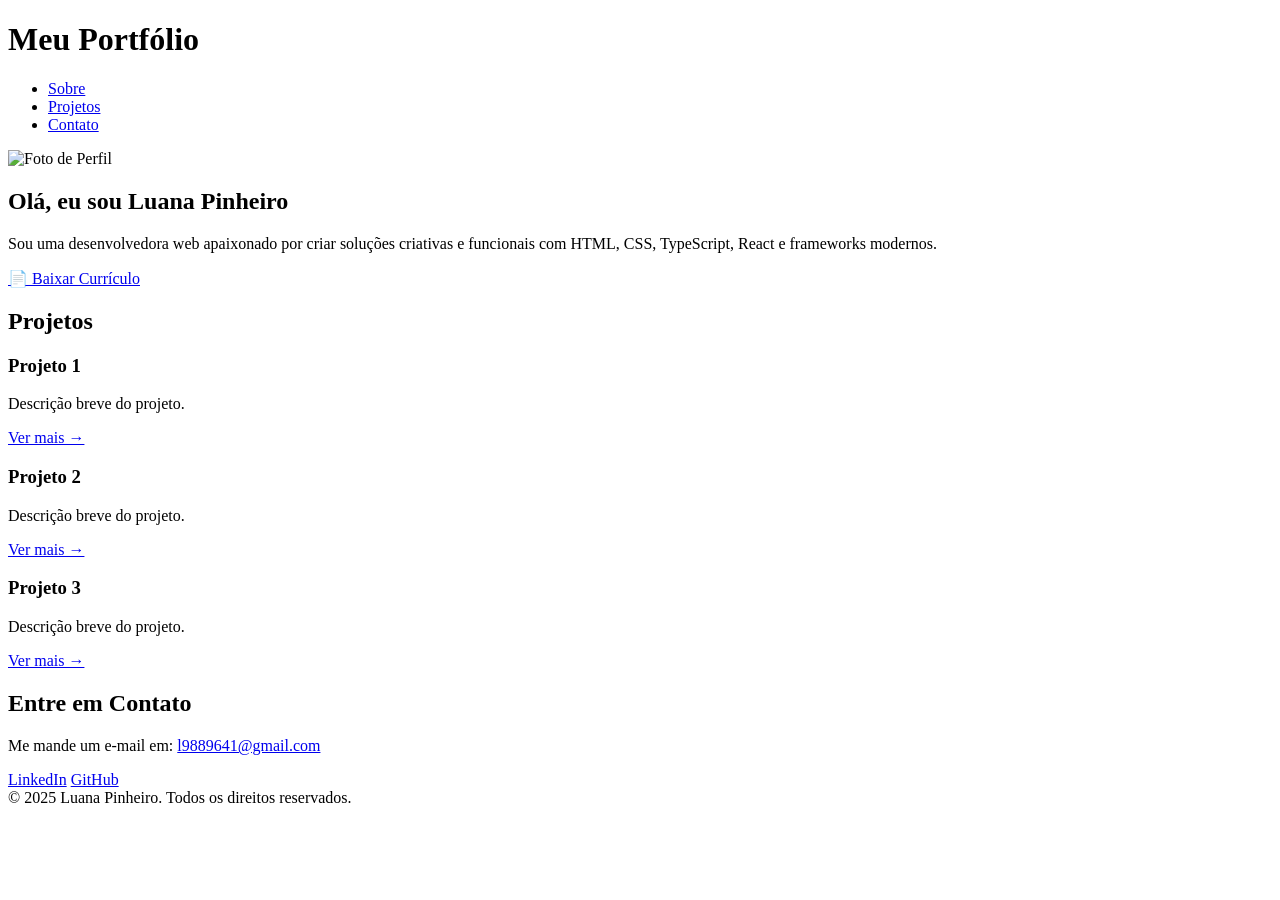
==== docs/index.html @ dcf2058b "Add files via upload" ====
<!DOCTYPE html>
<html lang="pt-br">
  <head>
    <meta charset="UTF-8" />
    <meta name="viewport" content="width=device-width, initial-scale=1.0" />
    <title>Meu Portfólio</title>
    <script src="https://cdn.tailwindcss.com"></script>
  </head>
  <body class="text-white bg-gradient-to-br from-purple-600 to-blue-500 min-h-screen">

    <!-- Cabeçalho -->
    <header class="bg-opacity-20 backdrop-blur-md bg-white py-5 shadow-md">
      <div class="container mx-auto px-4 flex justify-between items-center">
        <h1 class="text-2xl font-bold text-white">Meu Portfólio</h1>
        <nav>
          <ul class="flex gap-6 text-lg">
            <li><a href="#sobre" class="hover:text-yellow-300">Sobre</a></li>
            <li><a href="#projetos" class="hover:text-yellow-300">Projetos</a></li>
            <li><a href="#contato" class="hover:text-yellow-300">Contato</a></li>
          </ul>
        </nav>
      </div>
    </header>

    <!-- Seção Sobre -->
    <section id="sobre" class="py-20">
      <div class="container mx-auto px-4 text-center flex flex-col items-center">
        
        <!-- Foto em Círculo -->
        <img src="https://i.postimg.cc/25c5hv4n/Foto-selecionada-1.jpg" alt="Foto de Perfil" class="w-40 h-40 rounded-full border-4 border-white shadow-lg mb-6">

        <!-- Nome e Descrição -->
        <h2 class="text-4xl font-bold mb-2">Olá, eu sou Luana Pinheiro</h2>
        <p class="text-lg max-w-2xl mx-auto text-white/90 mb-6">
          Sou uma desenvolvedora web apaixonado por criar soluções criativas e funcionais com HTML, CSS, TypeScript, React e frameworks modernos.
        </p>

        <!-- Botão de Currículo -->
        <a href="curriculo.pdf" download
          class="inline-block bg-yellow-300 text-purple-800 font-semibold px-6 py-2 rounded-full hover:bg-yellow-400 transition">
          📄 Baixar Currículo
        </a>

      </div>
    </section>

    <!-- Seção Projetos -->
    <section id="projetos" class="py-20">
      <div class="container mx-auto px-4">
        <h2 class="text-3xl font-bold text-center mb-10">Projetos</h2>
        <div class="grid grid-cols-1 sm:grid-cols-2 lg:grid-cols-3 gap-8">
          <!-- Projeto 1 -->
          <div class="bg-white/20 p-6 rounded-lg shadow hover:shadow-xl transition">
            <h3 class="text-xl font-semibold mb-2">Projeto 1</h3>
            <p class="text-white/90 mb-4">Descrição breve do projeto.</p>
            <a href="#" class="text-yellow-300 hover:underline">Ver mais →</a>
          </div>

          <!-- Projeto 2 -->
          <div class="bg-white/20 p-6 rounded-lg shadow hover:shadow-xl transition">
            <h3 class="text-xl font-semibold mb-2">Projeto 2</h3>
            <p class="text-white/90 mb-4">Descrição breve do projeto.</p>
            <a href="#" class="text-yellow-300 hover:underline">Ver mais →</a>
          </div>

          <!-- Projeto 3 -->
          <div class="bg-white/20 p-6 rounded-lg shadow hover:shadow-xl transition">
            <h3 class="text-xl font-semibold mb-2">Projeto 3</h3>
            <p class="text-white/90 mb-4">Descrição breve do projeto.</p>
            <a href="#" class="text-yellow-300 hover:underline">Ver mais →</a>
          </div>
        </div>
      </div>
    </section>

    <!-- Seção Contato -->
    <section id="contato" class="py-20">
      <div class="container mx-auto px-4 text-center">
        <h2 class="text-3xl font-bold mb-4">Entre em Contato</h2>
        <p class="text-lg text-white/90 mb-6">
          Me mande um e-mail em:
          <a href="mailto:l9889641@gmail.com" class="text-yellow-300 hover:underline">l9889641@gmail.com</a>
        </p>
        <div class="flex justify-center gap-6">
          <a href="#" class="hover:text-yellow-300">LinkedIn</a>
          <a href="https://github.com/Luana873" class="hover:text-yellow-300">GitHub</a>
        </div>
      </div>
    </section>

    <!-- Rodapé -->
    <footer class="py-6 text-center text-white/80">
      &copy; 2025 Luana Pinheiro. Todos os direitos reservados.
    </footer>
    
  </body>
</html>
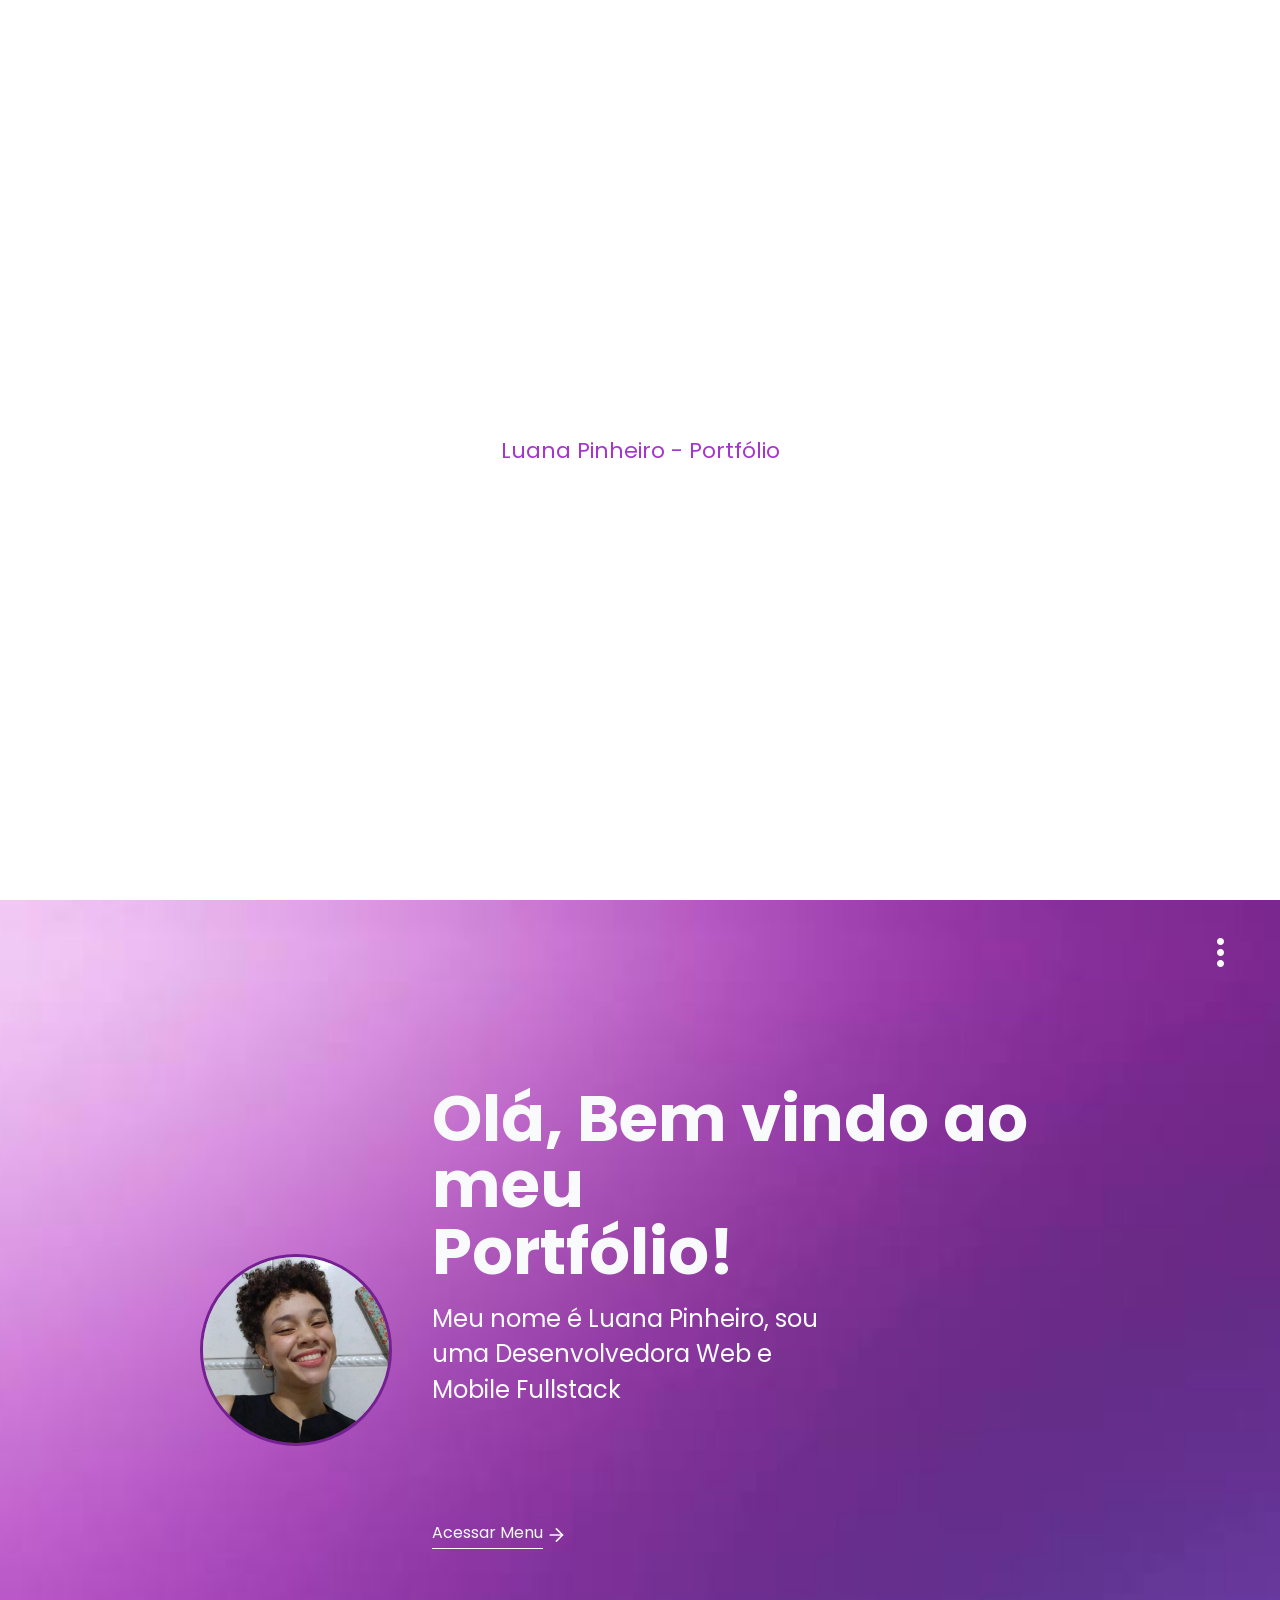
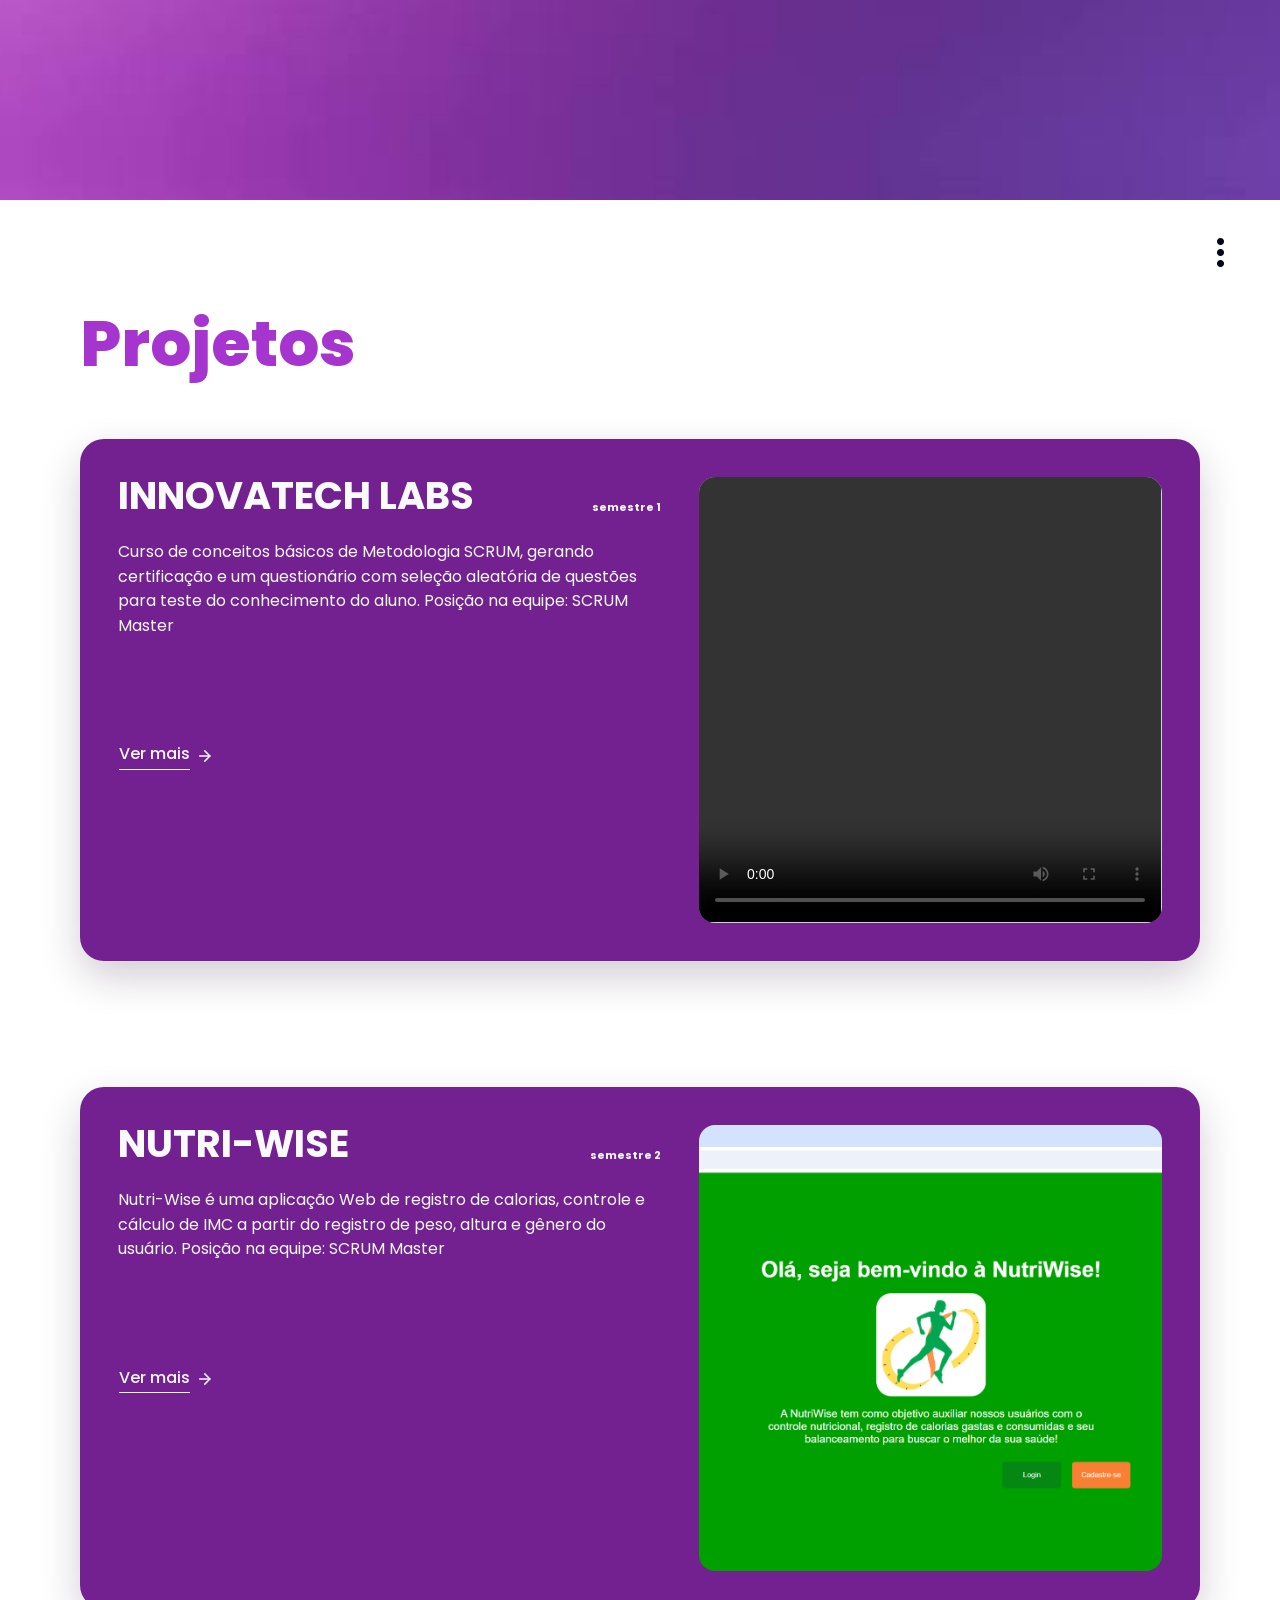
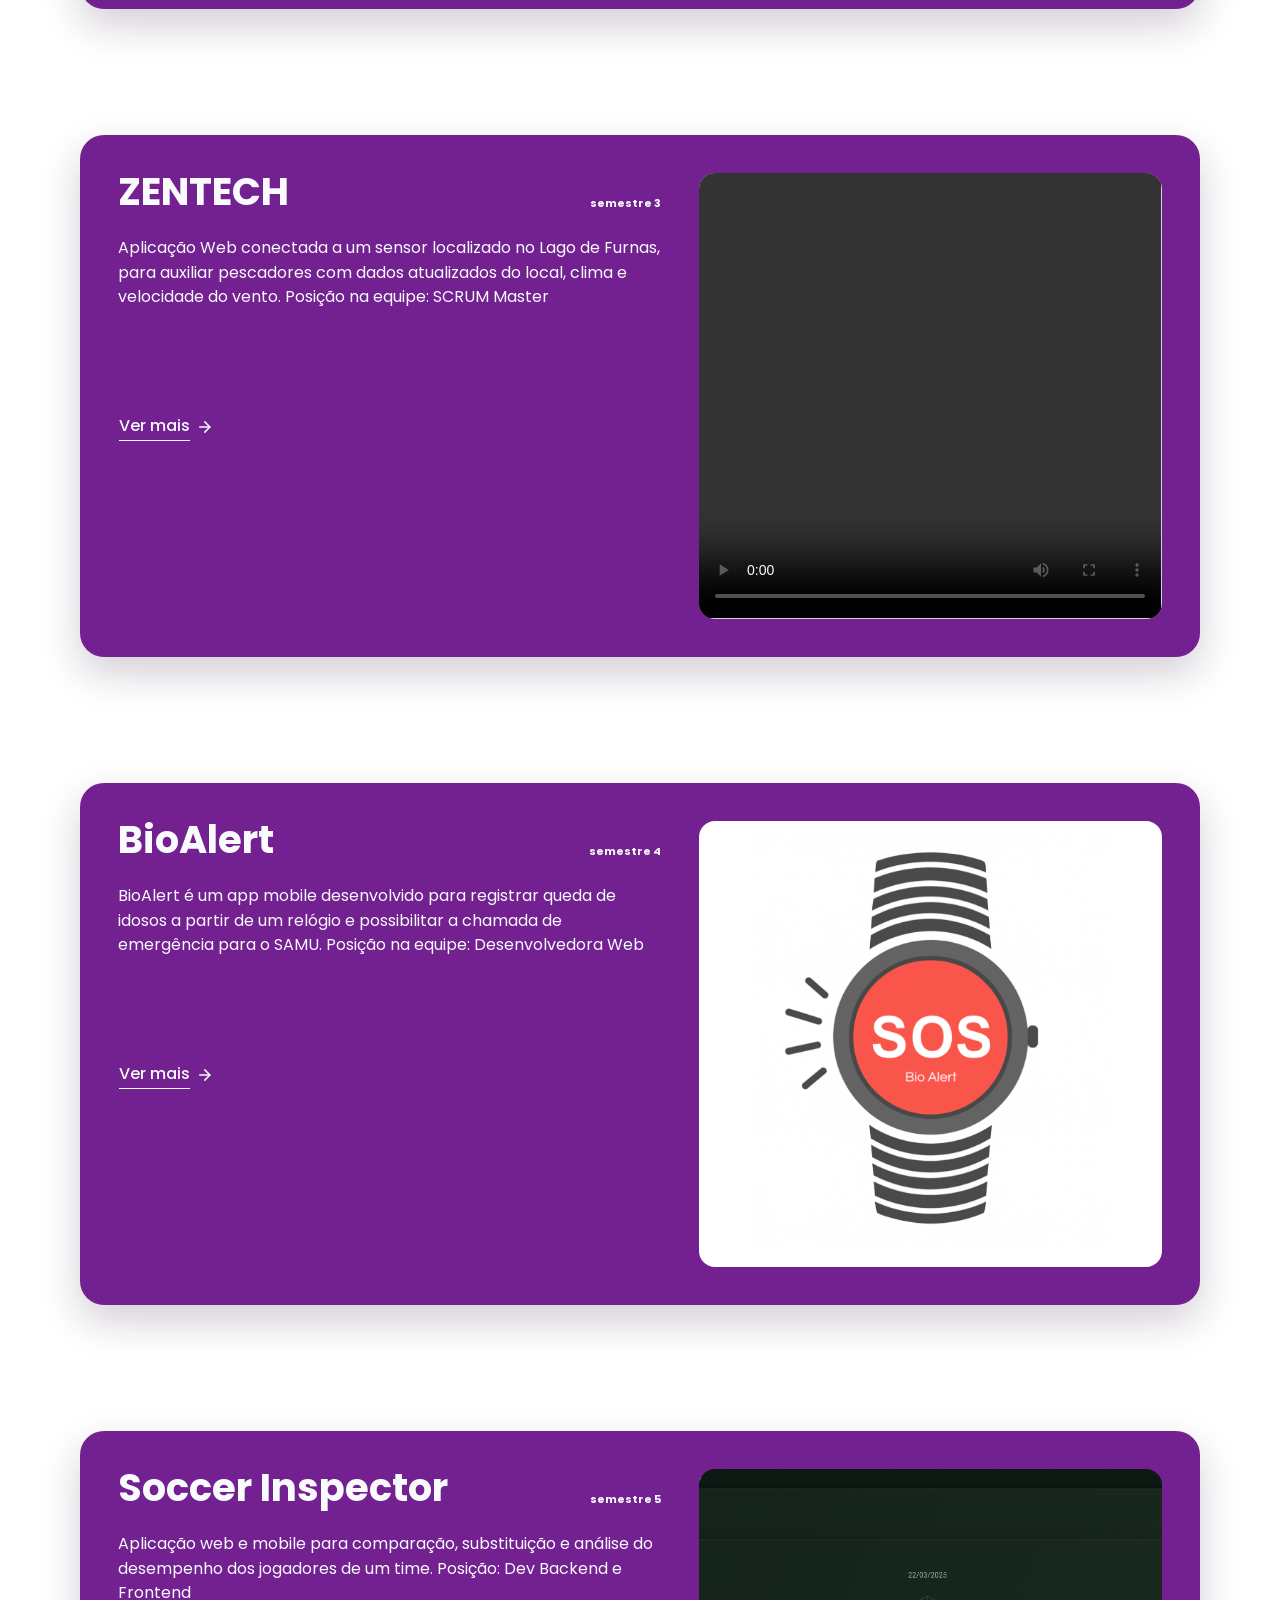
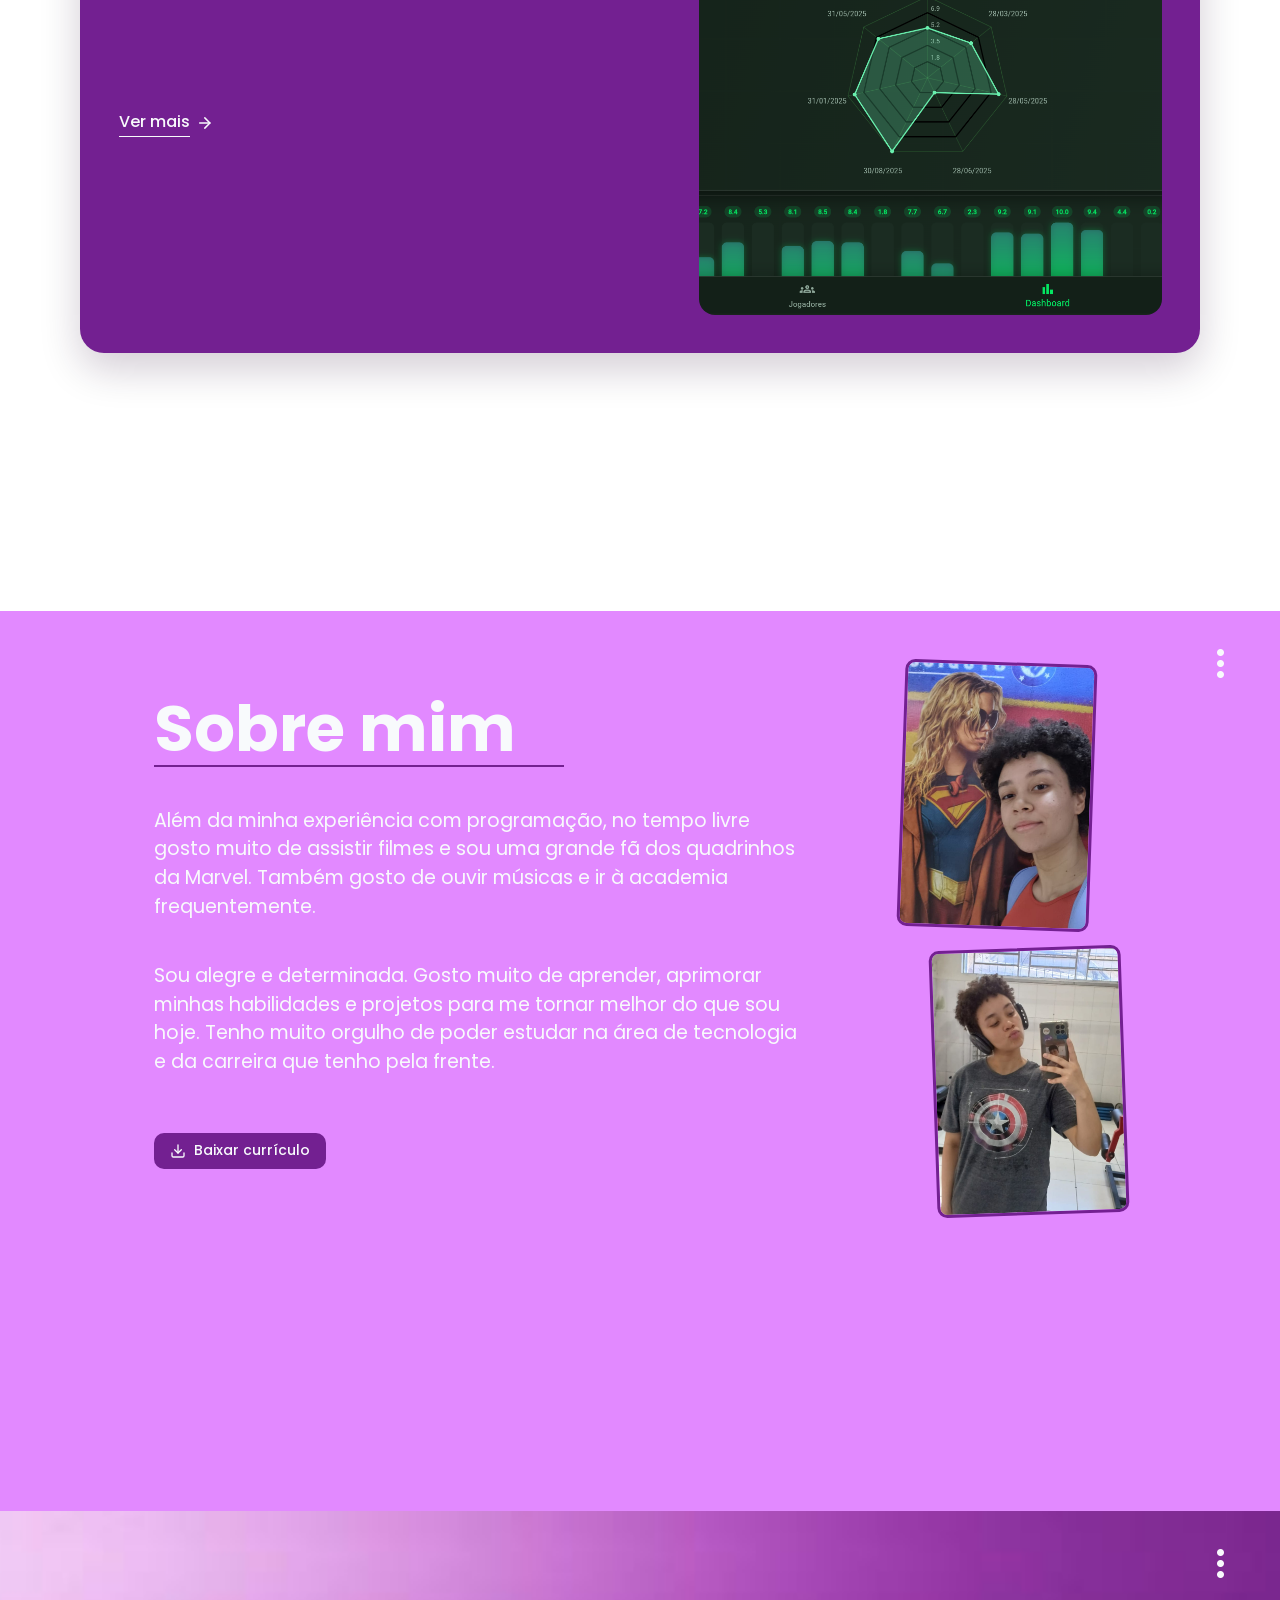
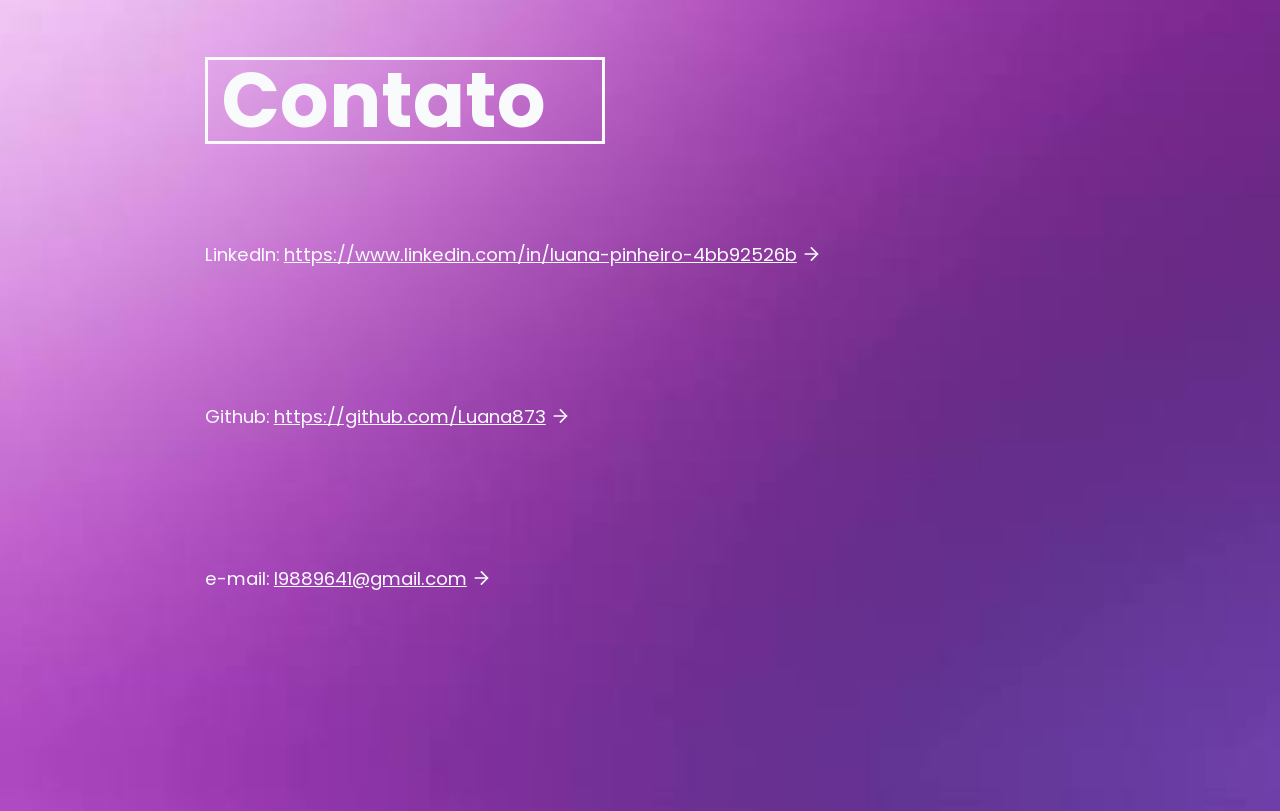
==== commit 4e0c72f6: "atualização index.html" ====
--- a/docs/index.html
+++ b/docs/index.html
@@ -1,97 +1,281 @@
-<!DOCTYPE html>
-<html lang="pt-br">
-  <head>
-    <meta charset="UTF-8" />
-    <meta name="viewport" content="width=device-width, initial-scale=1.0" />
-    <title>Meu Portfólio</title>
-    <script src="https://cdn.tailwindcss.com"></script>
-  </head>
-  <body class="text-white bg-gradient-to-br from-purple-600 to-blue-500 min-h-screen">
-
-    <!-- Cabeçalho -->
-    <header class="bg-opacity-20 backdrop-blur-md bg-white py-5 shadow-md">
-      <div class="container mx-auto px-4 flex justify-between items-center">
-        <h1 class="text-2xl font-bold text-white">Meu Portfólio</h1>
-        <nav>
-          <ul class="flex gap-6 text-lg">
-            <li><a href="#sobre" class="hover:text-yellow-300">Sobre</a></li>
-            <li><a href="#projetos" class="hover:text-yellow-300">Projetos</a></li>
-            <li><a href="#contato" class="hover:text-yellow-300">Contato</a></li>
-          </ul>
-        </nav>
-      </div>
-    </header>
-
-    <!-- Seção Sobre -->
-    <section id="sobre" class="py-20">
-      <div class="container mx-auto px-4 text-center flex flex-col items-center">
-        
-        <!-- Foto em Círculo -->
-        <img src="https://i.postimg.cc/25c5hv4n/Foto-selecionada-1.jpg" alt="Foto de Perfil" class="w-40 h-40 rounded-full border-4 border-white shadow-lg mb-6">
-
-        <!-- Nome e Descrição -->
-        <h2 class="text-4xl font-bold mb-2">Olá, eu sou Luana Pinheiro</h2>
-        <p class="text-lg max-w-2xl mx-auto text-white/90 mb-6">
-          Sou uma desenvolvedora web apaixonado por criar soluções criativas e funcionais com HTML, CSS, TypeScript, React e frameworks modernos.
-        </p>
-
-        <!-- Botão de Currículo -->
-        <a href="curriculo.pdf" download
-          class="inline-block bg-yellow-300 text-purple-800 font-semibold px-6 py-2 rounded-full hover:bg-yellow-400 transition">
-          📄 Baixar Currículo
-        </a>
-
-      </div>
-    </section>
-
-    <!-- Seção Projetos -->
-    <section id="projetos" class="py-20">
-      <div class="container mx-auto px-4">
-        <h2 class="text-3xl font-bold text-center mb-10">Projetos</h2>
-        <div class="grid grid-cols-1 sm:grid-cols-2 lg:grid-cols-3 gap-8">
-          <!-- Projeto 1 -->
-          <div class="bg-white/20 p-6 rounded-lg shadow hover:shadow-xl transition">
-            <h3 class="text-xl font-semibold mb-2">Projeto 1</h3>
-            <p class="text-white/90 mb-4">Descrição breve do projeto.</p>
-            <a href="#" class="text-yellow-300 hover:underline">Ver mais →</a>
-          </div>
-
-          <!-- Projeto 2 -->
-          <div class="bg-white/20 p-6 rounded-lg shadow hover:shadow-xl transition">
-            <h3 class="text-xl font-semibold mb-2">Projeto 2</h3>
-            <p class="text-white/90 mb-4">Descrição breve do projeto.</p>
-            <a href="#" class="text-yellow-300 hover:underline">Ver mais →</a>
-          </div>
-
-          <!-- Projeto 3 -->
-          <div class="bg-white/20 p-6 rounded-lg shadow hover:shadow-xl transition">
-            <h3 class="text-xl font-semibold mb-2">Projeto 3</h3>
-            <p class="text-white/90 mb-4">Descrição breve do projeto.</p>
-            <a href="#" class="text-yellow-300 hover:underline">Ver mais →</a>
-          </div>
-        </div>
-      </div>
-    </section>
-
-    <!-- Seção Contato -->
-    <section id="contato" class="py-20">
-      <div class="container mx-auto px-4 text-center">
-        <h2 class="text-3xl font-bold mb-4">Entre em Contato</h2>
-        <p class="text-lg text-white/90 mb-6">
-          Me mande um e-mail em:
-          <a href="mailto:l9889641@gmail.com" class="text-yellow-300 hover:underline">l9889641@gmail.com</a>
-        </p>
-        <div class="flex justify-center gap-6">
-          <a href="#" class="hover:text-yellow-300">LinkedIn</a>
-          <a href="https://github.com/Luana873" class="hover:text-yellow-300">GitHub</a>
-        </div>
-      </div>
-    </section>
-
-    <!-- Rodapé -->
-    <footer class="py-6 text-center text-white/80">
-      &copy; 2025 Luana Pinheiro. Todos os direitos reservados.
-    </footer>
-    
-  </body>
-</html>
+<!doctype html>
+<html lang="pt-BR">
+<head>
+<meta charset="utf-8" />
+<meta name="viewport" content="width=device-width, initial-scale=1" />
+<title>Luana Pinheiro — Portfólio</title>
+<meta name="description" content="Portfólio de Luana Pinheiro, desenvolvedora web e mobile fullstack." />
+<meta name="author" content="Luana Pinheiro" />
+<meta property="og:title" content="Luana Pinheiro — Portfólio" />
+<meta property="og:description" content="Projetos, trajetória e contato de Luana Pinheiro." />
+<meta property="og:type" content="website" />
+<meta name="twitter:card" content="summary_large_image" />
+<link rel="preconnect" href="https://fonts.googleapis.com" />
+<link rel="preconnect" href="https://fonts.gstatic.com" crossorigin />
+<link rel="stylesheet" href="https://fonts.googleapis.com/css2?family=Poppins:wght@400;500;600;700&display=swap" />
+<style>
+:root {
+  --radius: 0.625rem;
+  --background: oklch(1 0 0);
+  --foreground: oklch(0.129 0.042 264.695);
+  --primary: oklch(0.208 0.042 265.755);
+  --primary-foreground: oklch(0.984 0.003 247.858);
+  --portfolio-purple: oklch(0.43 0.18 315);
+  --portfolio-violet: oklch(0.56 0.23 315);
+  --portfolio-pink: oklch(0.77 0.19 316);
+  --portfolio-placeholder: oklch(0.86 0 0);
+  --font-sans: "Poppins", sans-serif;
+}
+* { box-sizing: border-box; }
+body { background-color: var(--background); color: var(--foreground); margin: 0; font-family: var(--font-sans); }
+html { scroll-behavior: smooth; }
+button, a { font: inherit; }
+.portfolio-shell { overflow-x: hidden; background: var(--background); }
+.panel, .title-screen { position: relative; min-height: 100svh; }
+.title-screen { display: grid; place-items: center; }
+.title-hover { position: relative; isolation: isolate; border: 0; padding: 1rem 2.5rem; color: var(--portfolio-violet); background: transparent; cursor: pointer; font-size: clamp(1rem, 2vw, 1.35rem); }
+.title-hover::before { content: ""; position: absolute; z-index: -1; inset: 0; border-radius: var(--radius); background: linear-gradient(110deg, var(--portfolio-pink), var(--portfolio-purple)); transform: scaleX(0); transform-origin: left; transition: transform .45s cubic-bezier(.22,1,.36,1); }
+.title-hover:hover, .title-hover:focus-visible { color: var(--primary-foreground); }
+.title-hover:hover::before, .title-hover:focus-visible::before { transform: scaleX(1); }
+.home-panel, .contact-panel { color: var(--primary-foreground); background-size: cover; background-position: center; }
+.home-content { min-height: 100svh; display: flex; align-items: center; gap: 2.5rem; width: min(880px, 80vw); margin: auto; }
+.profile-photo { width: 12rem; height: 12rem; flex: none; border: 3px solid var(--portfolio-purple); border-radius: 50%; object-fit: cover; }
+.home-content h1 { margin: 0 0 1rem; font-size: clamp(2.25rem, 5vw, 4.8rem); line-height: 1.04; font-weight: 650; letter-spacing: 0; }
+.home-content p { margin: 0 0 3rem; font-size: clamp(1rem, 1.9vw, 1.55rem); line-height: 1.45; }
+.arrow-link { display: inline-flex; align-items: center; gap: .2rem; padding: .3rem 0; border: 0; background: transparent; color: inherit; cursor: pointer; }
+.arrow-link span, .project-link span { padding-bottom: .15rem; border-bottom: 1px solid currentColor; }
+.arrow-link svg, .contact-line svg { width: 1.3rem; transition: transform .25s ease; }
+.arrow-link:hover svg, .arrow-link:focus-visible svg, .contact-line:hover svg { transform: translateX(.65rem); }
+.icon-button { display: inline-flex; align-items: center; justify-content: center; border: 0; background: transparent; color: inherit; cursor: pointer; border-radius: var(--radius); }
+.icon-button:hover { background: oklch(1 0 0 / 12%); }
+.menu-dots { position: absolute; z-index: 20; top: 1.75rem; right: 2.2rem; color: currentColor; width: 3rem; height: 3rem; }
+.menu-dots span { display: block; writing-mode: vertical-rl; font-size: 1.7rem; line-height: .45; transform: rotate(180deg); }
+.projects-panel { padding: 6rem 0; }
+.section-inner { width: min(1120px, 88vw); margin: auto; }
+.section-title { color: var(--portfolio-violet); font-size: clamp(2.1rem, 5vw, 4rem); margin: 0 0 2rem; }
+.projects-panel .section-title { font-weight: 750; }
+.project-grid { display: grid; grid-template-columns: minmax(0, 1fr); gap: clamp(7rem, 14vh, 10rem); padding: 1rem 0 18vh; }
+.project-card { position: sticky; top: 7vh; min-height: clamp(27rem, 58vh, 34rem); display: grid; grid-template-columns: minmax(0,1.08fr) minmax(19rem,.92fr); gap: clamp(1.5rem, 3vw, 2.75rem); padding: clamp(1.75rem, 3vw, 2.8rem); border-radius: 1.5rem; color: var(--primary-foreground); background: var(--portfolio-purple); box-shadow: 0 1rem 2.5rem oklch(0.2 0.08 315 / 20%); overflow: hidden; transform-origin: center center; will-change: transform, opacity; animation: project-scroll-left linear both; animation-timeline: view(block); animation-range: entry 5% exit 88%; }
+.project-card:nth-child(even) { animation-name: project-scroll-right; }
+.project-card:nth-child(2) { top: 8.5vh; }
+.project-card:nth-child(3) { top: 10vh; }
+.project-card:nth-child(4) { top: 11.5vh; }
+.project-card:nth-child(5) { top: 13vh; }
+.project-heading { display: flex; align-items: end; justify-content: space-between; gap: .75rem; }
+.project-heading h3 { margin: 0; font-size: clamp(1.8rem, 3vw, 2.75rem); line-height: 1; letter-spacing: 0; }
+.project-heading span { flex: none; font-size: .68rem; font-weight: 700; }
+.project-copy p { max-width: 38rem; margin-top: 1.5rem; font-size: 1rem; line-height: 1.55; }
+.project-link { display: inline-flex; align-items: center; gap: .35rem; margin-top: 1.25rem; padding: .35rem .05rem; color: inherit; text-decoration: none; font-weight: 500; }
+.project-link svg { width: 1.1rem; transition: transform .25s ease; }
+.project-link:hover svg, .project-link:focus-visible svg { transform: translateX(.55rem); }
+.project-image { width: 100%; height: 100%; min-height: 20rem; border: 0; border-radius: 1rem; background: var(--portfolio-placeholder); object-fit: cover; }
+@keyframes project-scroll-left {
+  0% { transform: translateX(-20vw) scale(.9); opacity: .28; }
+  38%, 72% { transform: translateX(0) scale(1); opacity: 1; }
+  100% { transform: translateX(0) scale(.94); opacity: .72; }
+}
+@keyframes project-scroll-right {
+  0% { transform: translateX(20vw) scale(.9); opacity: .28; }
+  38%, 72% { transform: translateX(0) scale(1); opacity: 1; }
+  100% { transform: translateX(0) scale(.94); opacity: .72; }
+}
+.about-panel { min-height: 100svh; display: grid; grid-template-columns: minmax(0,1fr) minmax(15rem,.4fr); gap: 4rem; align-items: start; padding: 4vw 12vw 8vw; color: var(--primary-foreground); background: var(--portfolio-pink); }
+.about-copy { max-width: 720px; padding-top: 2rem; }
+.underlined-title { display: inline-block; margin: 0 0 2.5rem; padding-right: 3rem; border-bottom: 2px solid var(--portfolio-purple); font-size: clamp(2.4rem, 5vw, 4.8rem); line-height: 1.1; }
+.about-copy p { font-size: clamp(.95rem, 1.5vw, 1.2rem); line-height: 1.5; margin: 0 0 2.5rem; }
+.about-copy p:last-child { margin-bottom: 0; }
+.resume-button { display: inline-flex; align-items: center; justify-content: center; gap: .5rem; height: 2.25rem; margin-top: 1rem; padding: 0 1rem; white-space: nowrap; border-radius: var(--radius); background: var(--portfolio-purple); color: var(--primary-foreground); text-decoration: none; font-size: .875rem; font-weight: 500; transition: opacity .2s ease; }
+.resume-button:hover { opacity: .9; }
+.resume-button svg { width: 1rem; }
+.photo-stack { display: grid; gap: 1.2rem; justify-items: center; }
+.photo-stack img { width: min(12rem, 100%); aspect-ratio: .72; border: 3px solid var(--portfolio-purple); border-radius: var(--radius); object-fit: cover; transition: transform .3s ease; }
+.photo-stack img:first-child { transform: rotate(2deg); }
+.photo-stack img:last-child { transform: translateX(2rem) rotate(-2deg); }
+.photo-stack img:hover { transform: scale(1.06) rotate(0); }
+.contact-panel { display: grid; align-items: center; padding: 10vw 16vw; }
+.contact-content { max-width: 760px; }
+.contact-content h2 { width: fit-content; min-width: min(100%, 25rem); margin: 0 0 2.2rem; border: 3px solid currentColor; padding: .15rem .8rem; font-size: clamp(2.5rem, 6vw, 5rem); line-height: 1; }
+.contact-line { display: flex; align-items: center; gap: .25rem; margin: .75rem 0; font-size: clamp(.9rem, 1.6vw, 1.15rem); }
+.contact-line a { color: inherit; overflow-wrap: anywhere; }
+.menu-overlay { position: fixed; z-index: 50; inset: 0; display: grid; place-items: center; color: var(--primary-foreground); background: var(--portfolio-purple); transform: translateY(-105%); transition: transform .5s cubic-bezier(.22,1,.36,1); }
+.menu-overlay.is-open { transform: translateY(0); }
+.menu-close { position: absolute; top: 2rem; right: 2rem; color: inherit; font-size: 2.7rem; width: 3rem; height: 3rem; }
+.menu-overlay nav { width: min(680px, 80vw); }
+.menu-overlay nav > p { font-size: 1.4rem; font-weight: 700; margin: 0 0 1rem; }
+.menu-overlay ol { margin: 0; padding-left: 2.2rem; }
+.menu-overlay li { padding-left: .4rem; font-size: clamp(1rem, 2vw, 1.4rem); }
+.menu-overlay li::marker { font-weight: 600; }
+.menu-overlay li button { border: 0; padding: .05em 0; color: transparent; background: transparent; cursor: pointer; font-size: clamp(2.8rem, 7vw, 6.5rem); font-weight: 650; line-height: 1.07; letter-spacing: 0; -webkit-text-stroke: 1.5px var(--primary-foreground); transition: color .2s ease, transform .25s ease; }
+.menu-overlay li button:hover, .menu-overlay li button:focus-visible { color: var(--primary-foreground); transform: translateX(1rem); }
+
+@media (max-width: 760px) {
+  .home-content { width: 84vw; flex-direction: column; align-items: flex-start; justify-content: center; gap: 1.6rem; }
+  .profile-photo { width: 7.5rem; height: 7.5rem; }
+  .home-content p { margin-bottom: 2rem; }
+  .project-grid { gap: 6rem; padding: .5rem 0 12vh; }
+  .project-card, .project-card:nth-child(n) { top: 4.5rem; grid-template-columns: 1fr; gap: 1.25rem; min-height: min(72svh, 38rem); padding: 1.4rem; border-radius: 1.25rem; }
+  .project-copy p { margin-top: 1rem; font-size: .9rem; }
+  .project-image { min-height: 13rem; border-radius: .8rem; }
+  .about-panel { grid-template-columns: 1fr; gap: 2rem; padding: 6rem 8vw; }
+  .photo-stack { grid-template-columns: 1fr 1fr; }
+  .photo-stack img:last-child { transform: translateX(0) rotate(-2deg); }
+  .contact-panel { padding: 6rem 8vw; }
+  .contact-line { align-items: flex-start; flex-wrap: wrap; }
+  .menu-dots { top: 1rem; right: 1rem; }
+  .menu-overlay li button { font-size: clamp(2.2rem, 12vw, 4.5rem); }
+}
+
+@media (prefers-reduced-motion: reduce) {
+  *, *::before, *::after { scroll-behavior: auto !important; transition-duration: .01ms !important; }
+  .project-card { animation: none; }
+}
+</style>
+</head>
+<body>
+<svg style="display:none" xmlns="http://www.w3.org/2000/svg">
+  <symbol id="i-arrow" viewBox="0 0 24 24" fill="none" stroke="currentColor" stroke-width="2" stroke-linecap="round" stroke-linejoin="round"><path d="M5 12h14"/><path d="m12 5 7 7-7 7"/></symbol>
+  <symbol id="i-download" viewBox="0 0 24 24" fill="none" stroke="currentColor" stroke-width="2" stroke-linecap="round" stroke-linejoin="round"><path d="M21 15v4a2 2 0 0 1-2 2H5a2 2 0 0 1-2-2v-4"/><polyline points="7 10 12 15 17 10"/><line x1="12" x2="12" y1="15" y2="3"/></symbol>
+</svg>
+
+<main class="portfolio-shell">
+  <section class="title-screen" aria-label="Apresentação">
+    <button class="title-hover" data-goto="home"><span>Luana Pinheiro - Portfólio</span></button>
+  </section>
+
+  <section id="home" class="panel home-panel" style="background-image: url('[data-uri]')">
+    <button class="icon-button menu-dots" data-menu-open aria-label="Abrir menu"><span aria-hidden="true">•••</span></button>
+    <div class="home-content">
+      <img class="profile-photo" src="[data-uri]" alt="Luana Pinheiro" />
+      <div>
+        <h1>Olá, Bem vindo ao meu<br />Portfólio!</h1>
+        <p>Meu nome é Luana Pinheiro, sou<br />uma Desenvolvedora Web e<br />Mobile Fullstack</p>
+        <button class="arrow-link" data-menu-open><span>Acessar Menu</span><svg aria-hidden="true"><use href="#i-arrow"/></svg></button>
+      </div>
+    </div>
+  </section>
+
+  <section id="projects" class="panel projects-panel">
+    <button class="icon-button menu-dots" data-menu-open aria-label="Abrir menu"><span aria-hidden="true">•••</span></button>
+    <div class="section-inner">
+      <h2 class="section-title">Projetos</h2>
+      <div class="project-grid">
+        <article class="project-card">
+          <div class="project-copy">
+            <div class="project-heading"><h3>INNOVATECH LABS</h3><span>semestre 1</span></div>
+            <p>Curso de conceitos básicos de Metodologia SCRUM, gerando certificação e um questionário com seleção aleatória de questões para teste do conhecimento do aluno. Posição na equipe: SCRUM Master</p>
+            <a class="project-link" href="https://github.com/gjulianni/Innovatech" target="_blank" rel="noreferrer"><span>Ver mais</span><svg aria-hidden="true"><use href="#i-arrow"/></svg></a>
+          </div>
+          <video class="project-image" data-vid="v1" controls playsinline>Seu navegador não consegue reproduzir este vídeo.</video>
+        </article>
+
+        <article class="project-card">
+          <div class="project-copy">
+            <div class="project-heading"><h3>NUTRI-WISE</h3><span>semestre 2</span></div>
+            <p>Nutri-Wise é uma aplicação Web de registro de calorias, controle e cálculo de IMC a partir do registro de peso, altura e gênero do usuário. Posição na equipe: SCRUM Master</p>
+            <a class="project-link" href="https://github.com/WiseBuilders/Nutri-Wise" target="_blank" rel="noreferrer"><span>Ver mais</span><svg aria-hidden="true"><use href="#i-arrow"/></svg></a>
+          </div>
+          <img class="project-image" src="[data-uri]" alt="Tela inicial do projeto Nutri-Wise" />
+        </article>
+
+        <article class="project-card">
+          <div class="project-copy">
+            <div class="project-heading"><h3>ZENTECH</h3><span>semestre 3</span></div>
+            <p>Aplicação Web conectada a um sensor localizado no Lago de Furnas, para auxiliar pescadores com dados atualizados do local, clima e velocidade do vento. Posição na equipe: SCRUM Master</p>
+            <a class="project-link" href="https://github.com/Viniciusfernandes2/Zen-Tech-ABP3" target="_blank" rel="noreferrer"><span>Ver mais</span><svg aria-hidden="true"><use href="#i-arrow"/></svg></a>
+          </div>
+          <video class="project-image" data-vid="v3" controls playsinline>Seu navegador não consegue reproduzir este vídeo.</video>
+        </article>
+
+        <article class="project-card">
+          <div class="project-copy">
+            <div class="project-heading"><h3>BioAlert</h3><span>semestre 4</span></div>
+            <p>BioAlert é um app mobile desenvolvido para registrar queda de idosos a partir de um relógio e possibilitar a chamada de emergência para o SAMU. Posição na equipe: Desenvolvedora Web</p>
+            <a class="project-link" href="https://github.com/Viniciusfernandes2/Zen-Tech-ABP4" target="_blank" rel="noreferrer"><span>Ver mais</span><svg aria-hidden="true"><use href="#i-arrow"/></svg></a>
+          </div>
+          <img class="project-image" src="[data-uri]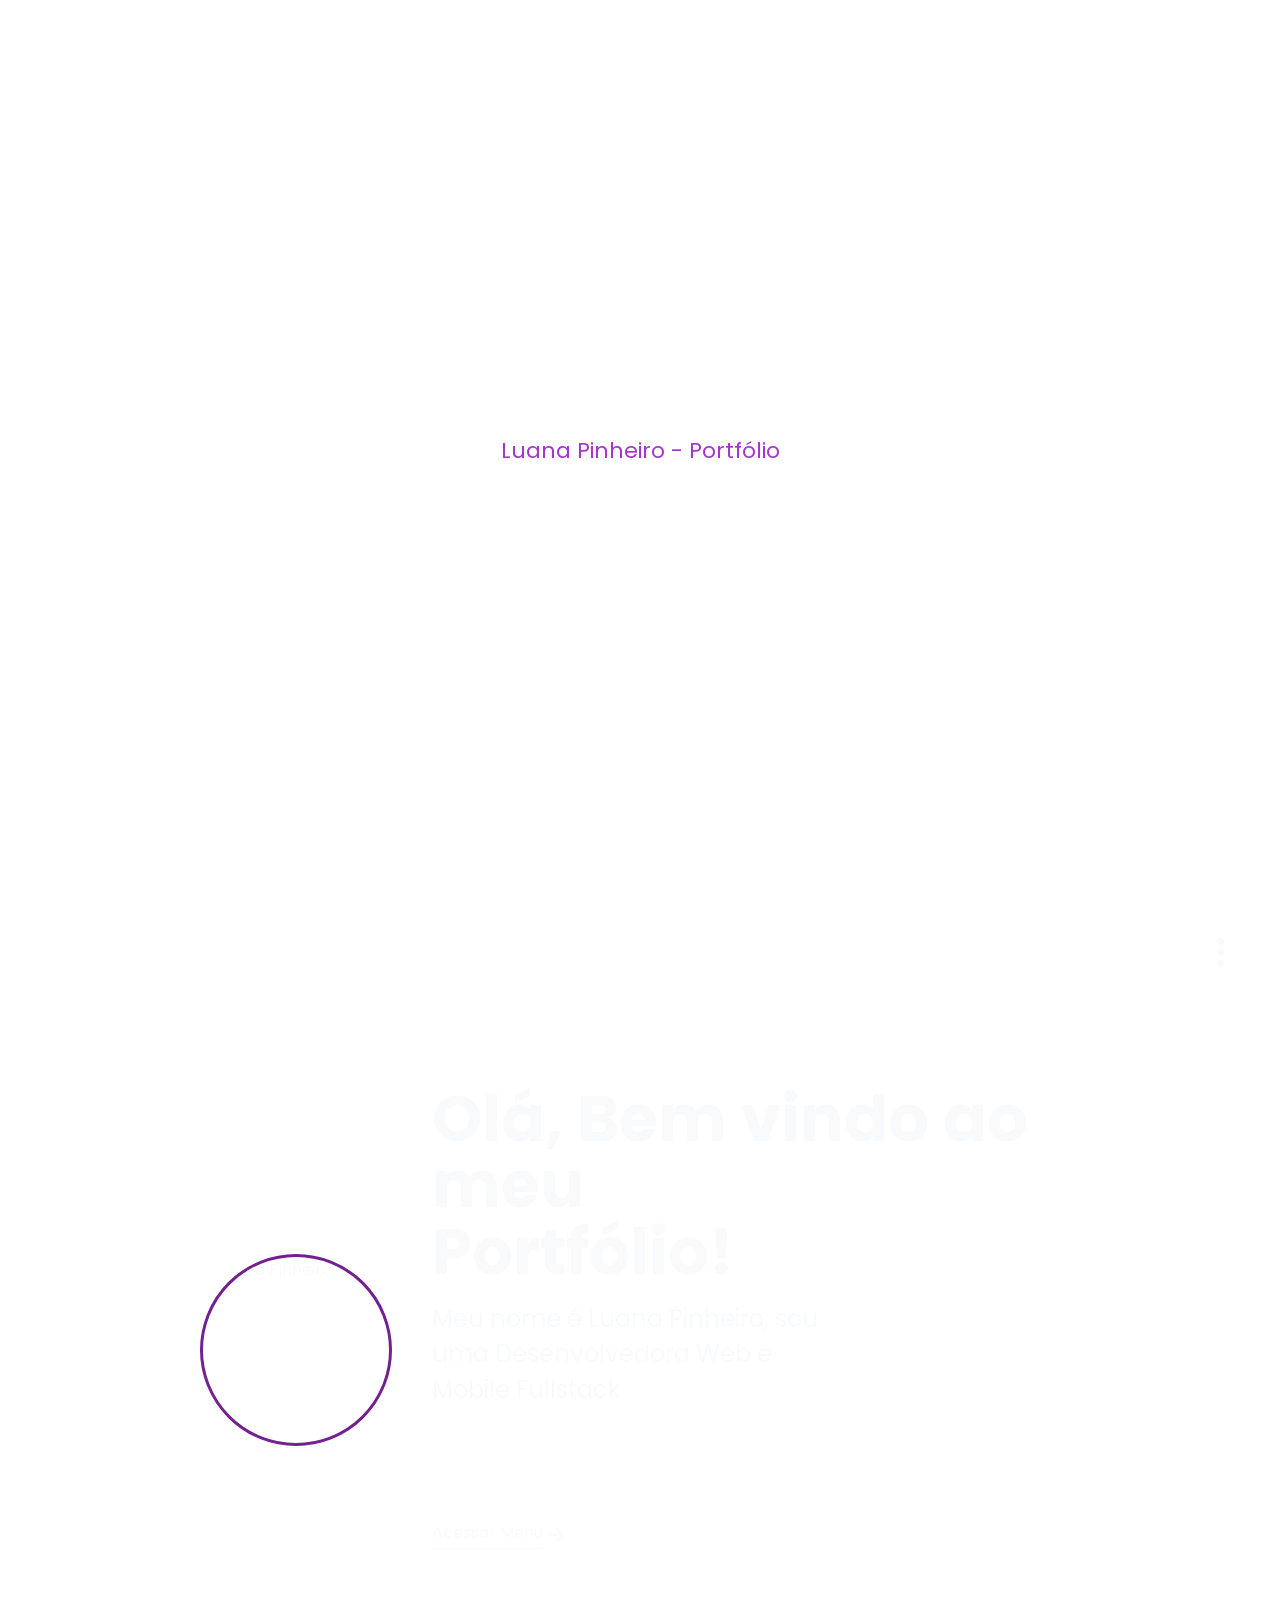
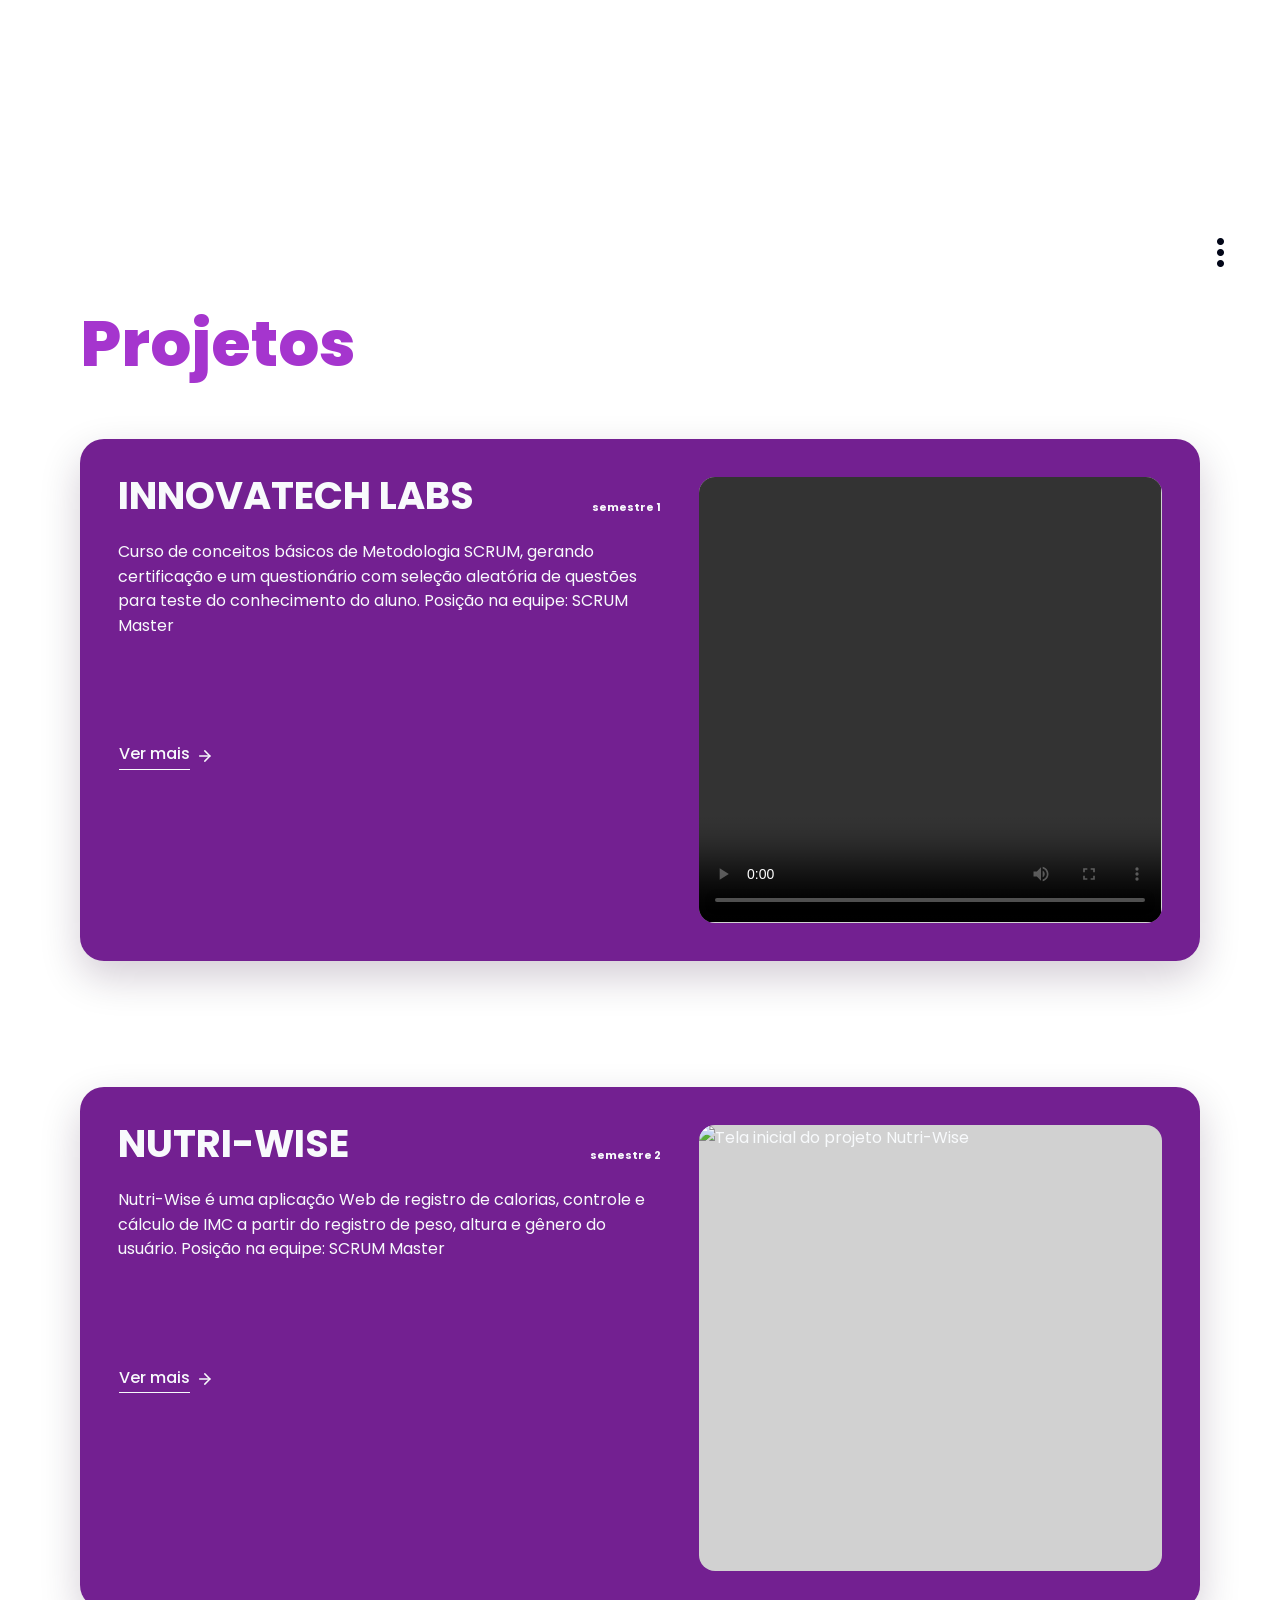
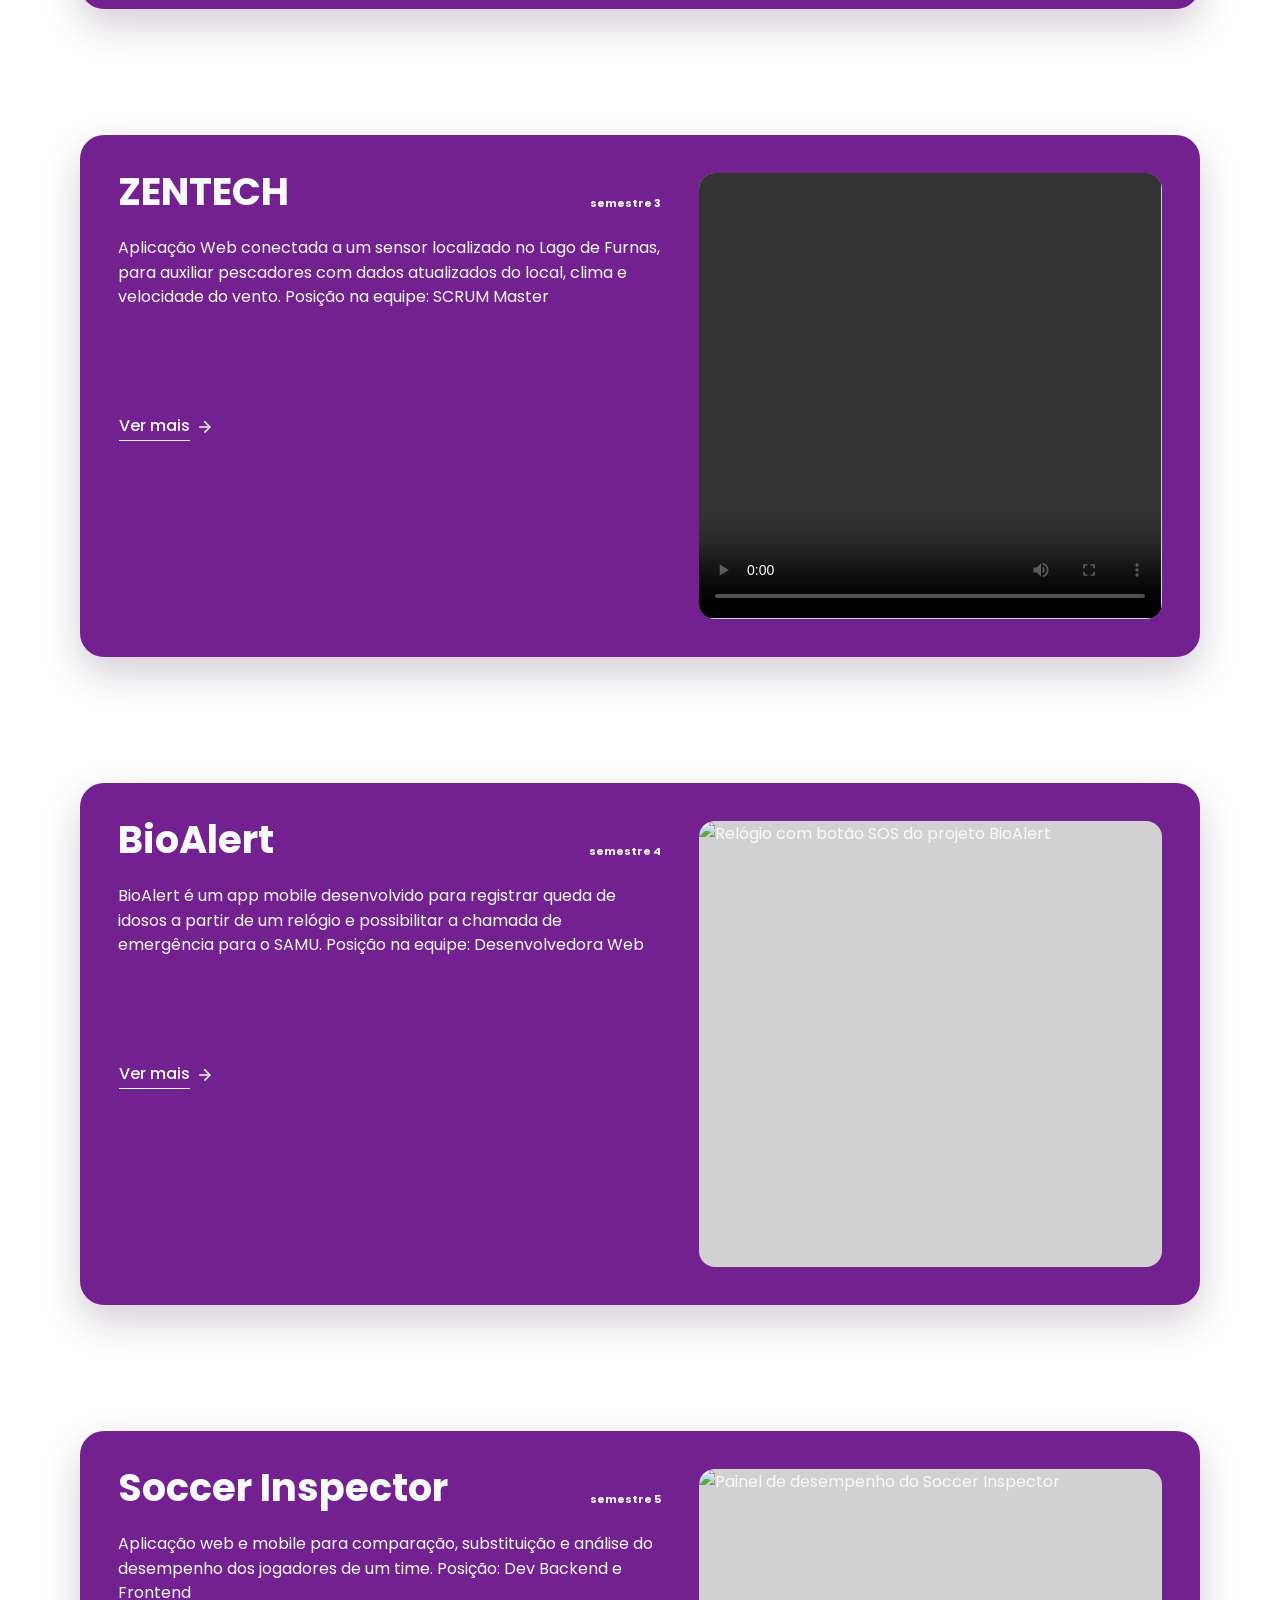
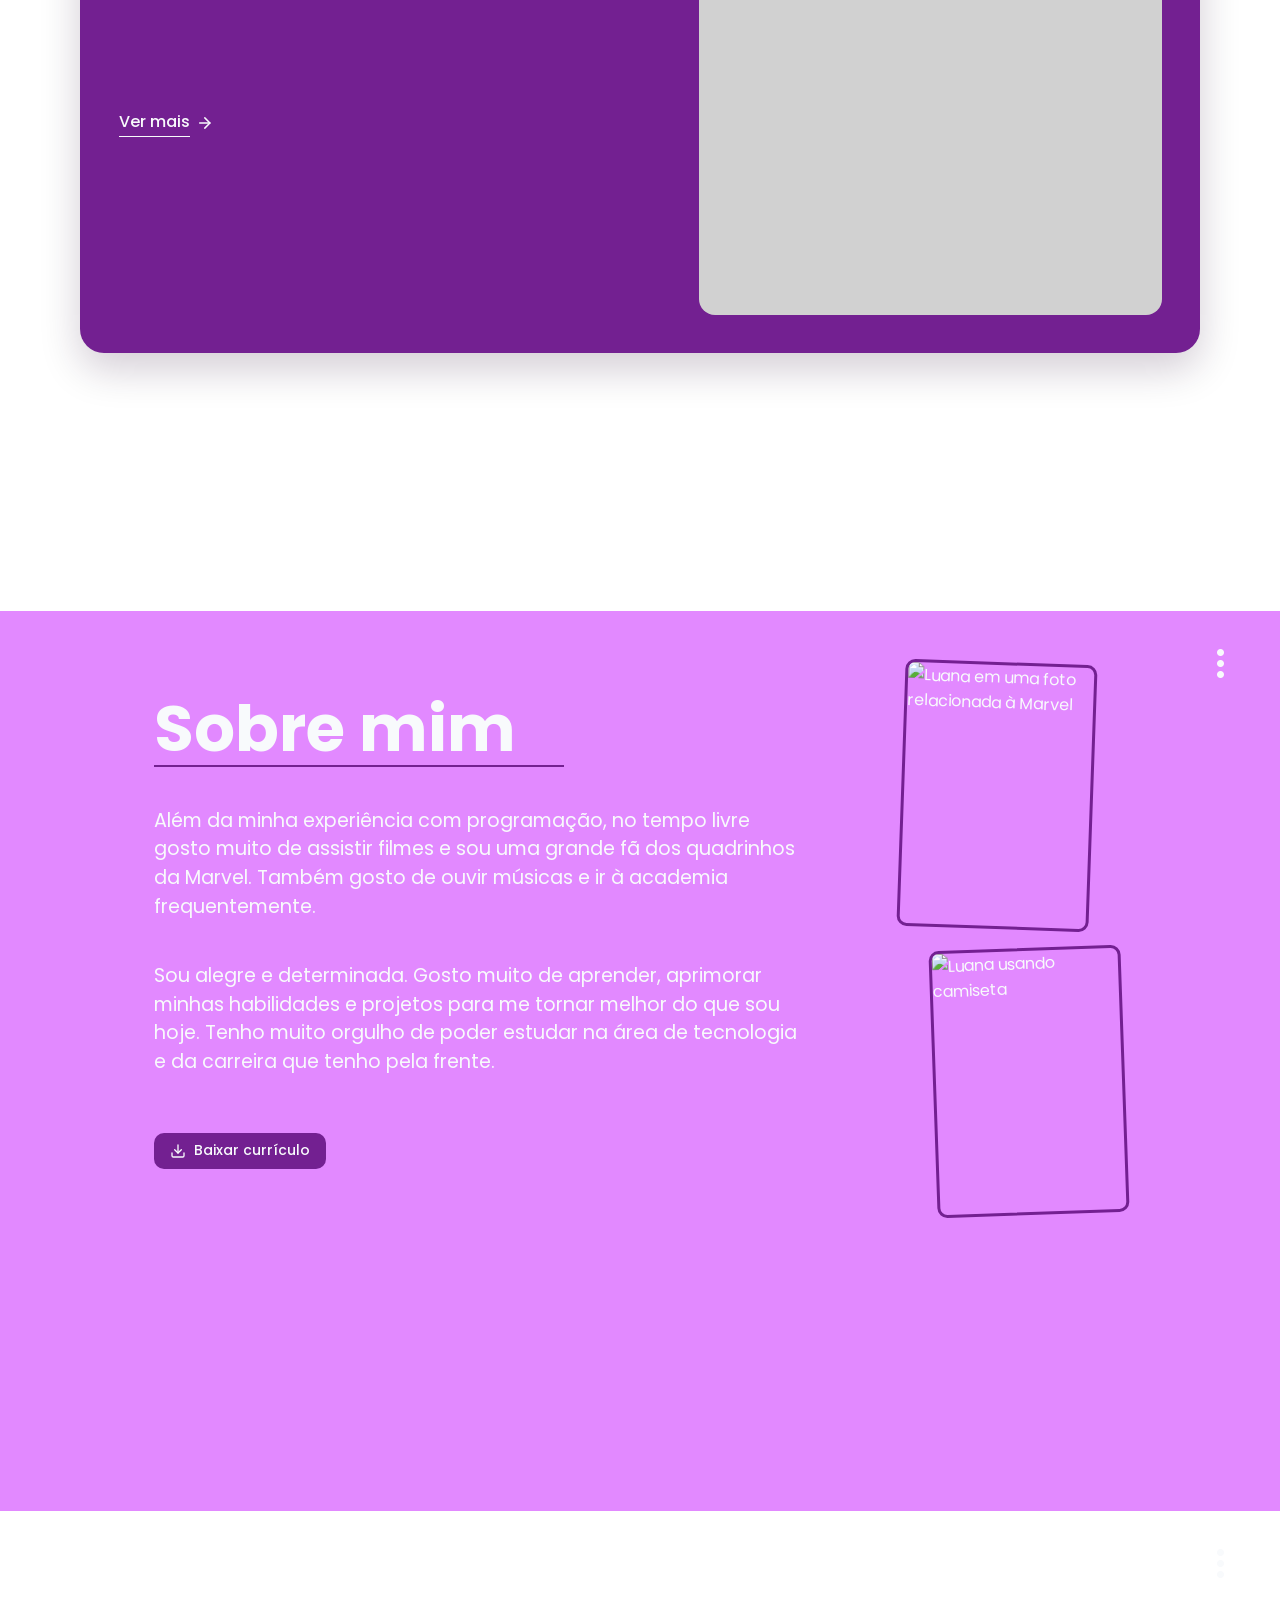
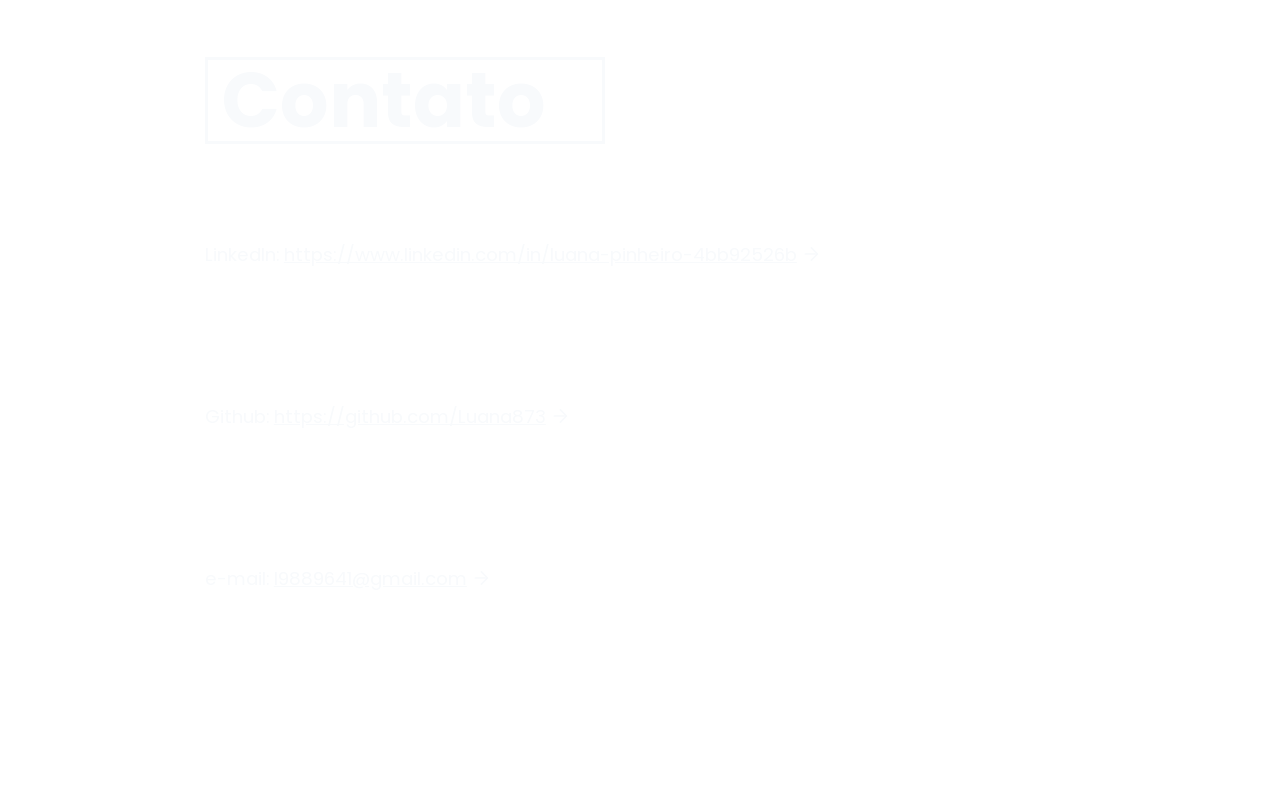
==== commit a7fb6e2a: "atualização do index.html" ====
--- a/docs/index.html
+++ b/docs/index.html
@@ -137,15 +137,20 @@
   <symbol id="i-download" viewBox="0 0 24 24" fill="none" stroke="currentColor" stroke-width="2" stroke-linecap="round" stroke-linejoin="round"><path d="M21 15v4a2 2 0 0 1-2 2H5a2 2 0 0 1-2-2v-4"/><polyline points="7 10 12 15 17 10"/><line x1="12" x2="12" y1="15" y2="3"/></symbol>
 </svg>
 
+<!--
+  Portfólio de Luana Pinheiro
+  Estrutura: index.html + assets/ (imagens e vídeos) + public/ (currículo)
+  Todos os arquivos locais são referenciados por caminhos relativos para facilitar o clone do repositório.
+-->
 <main class="portfolio-shell">
   <section class="title-screen" aria-label="Apresentação">
     <button class="title-hover" data-goto="home"><span>Luana Pinheiro - Portfólio</span></button>
   </section>
 
-  <section id="home" class="panel home-panel" style="background-image: url('[data-uri]')">
+  <section id="home" class="panel home-panel" style="background-image: url('assets/first_image.jpg')">
     <button class="icon-button menu-dots" data-menu-open aria-label="Abrir menu"><span aria-hidden="true">•••</span></button>
     <div class="home-content">
-      <img class="profile-photo" src="[data-uri]" alt="Luana Pinheiro" />
+      <img class="profile-photo" src="assets/profile_pic.jpeg" alt="Luana Pinheiro" />
       <div>
         <h1>Olá, Bem vindo ao meu<br />Portfólio!</h1>
         <p>Meu nome é Luana Pinheiro, sou<br />uma Desenvolvedora Web e<br />Mobile Fullstack</p>
@@ -165,7 +170,10 @@
             <p>Curso de conceitos básicos de Metodologia SCRUM, gerando certificação e um questionário com seleção aleatória de questões para teste do conhecimento do aluno. Posição na equipe: SCRUM Master</p>
             <a class="project-link" href="https://github.com/gjulianni/Innovatech" target="_blank" rel="noreferrer"><span>Ver mais</span><svg aria-hidden="true"><use href="#i-arrow"/></svg></a>
           </div>
-          <video class="project-image" data-vid="v1" controls playsinline>Seu navegador não consegue reproduzir este vídeo.</video>
+          <video class="project-image" controls playsinline preload="metadata">
+            <source src="assets/video_1.mp4" type="video/mp4" />
+            Seu navegador não consegue reproduzir este vídeo.
+          </video>
         </article>
 
         <article class="project-card">
@@ -174,7 +182,7 @@
             <p>Nutri-Wise é uma aplicação Web de registro de calorias, controle e cálculo de IMC a partir do registro de peso, altura e gênero do usuário. Posição na equipe: SCRUM Master</p>
             <a class="project-link" href="https://github.com/WiseBuilders/Nutri-Wise" target="_blank" rel="noreferrer"><span>Ver mais</span><svg aria-hidden="true"><use href="#i-arrow"/></svg></a>
           </div>
-          <img class="project-image" src="[data-uri]" alt="Tela inicial do projeto Nutri-Wise" />
+          <img class="project-image" src="assets/nutri-wise.png" alt="Tela inicial do projeto Nutri-Wise" />
         </article>
 
         <article class="project-card">
@@ -183,7 +191,10 @@
             <p>Aplicação Web conectada a um sensor localizado no Lago de Furnas, para auxiliar pescadores com dados atualizados do local, clima e velocidade do vento. Posição na equipe: SCRUM Master</p>
             <a class="project-link" href="https://github.com/Viniciusfernandes2/Zen-Tech-ABP3" target="_blank" rel="noreferrer"><span>Ver mais</span><svg aria-hidden="true"><use href="#i-arrow"/></svg></a>
           </div>
-          <video class="project-image" data-vid="v3" controls playsinline>Seu navegador não consegue reproduzir este vídeo.</video>
+          <video class="project-image" controls playsinline preload="metadata">
+            <source src="assets/video_3.mp4" type="video/mp4" />
+            Seu navegador não consegue reproduzir este vídeo.
+          </video>
         </article>
 
         <article class="project-card">
@@ -192,7 +203,7 @@
             <p>BioAlert é um app mobile desenvolvido para registrar queda de idosos a partir de um relógio e possibilitar a chamada de emergência para o SAMU. Posição na equipe: Desenvolvedora Web</p>
             <a class="project-link" href="https://github.com/Viniciusfernandes2/Zen-Tech-ABP4" target="_blank" rel="noreferrer"><span>Ver mais</span><svg aria-hidden="true"><use href="#i-arrow"/></svg></a>
           </div>
-          <img class="project-image" src="[data-uri]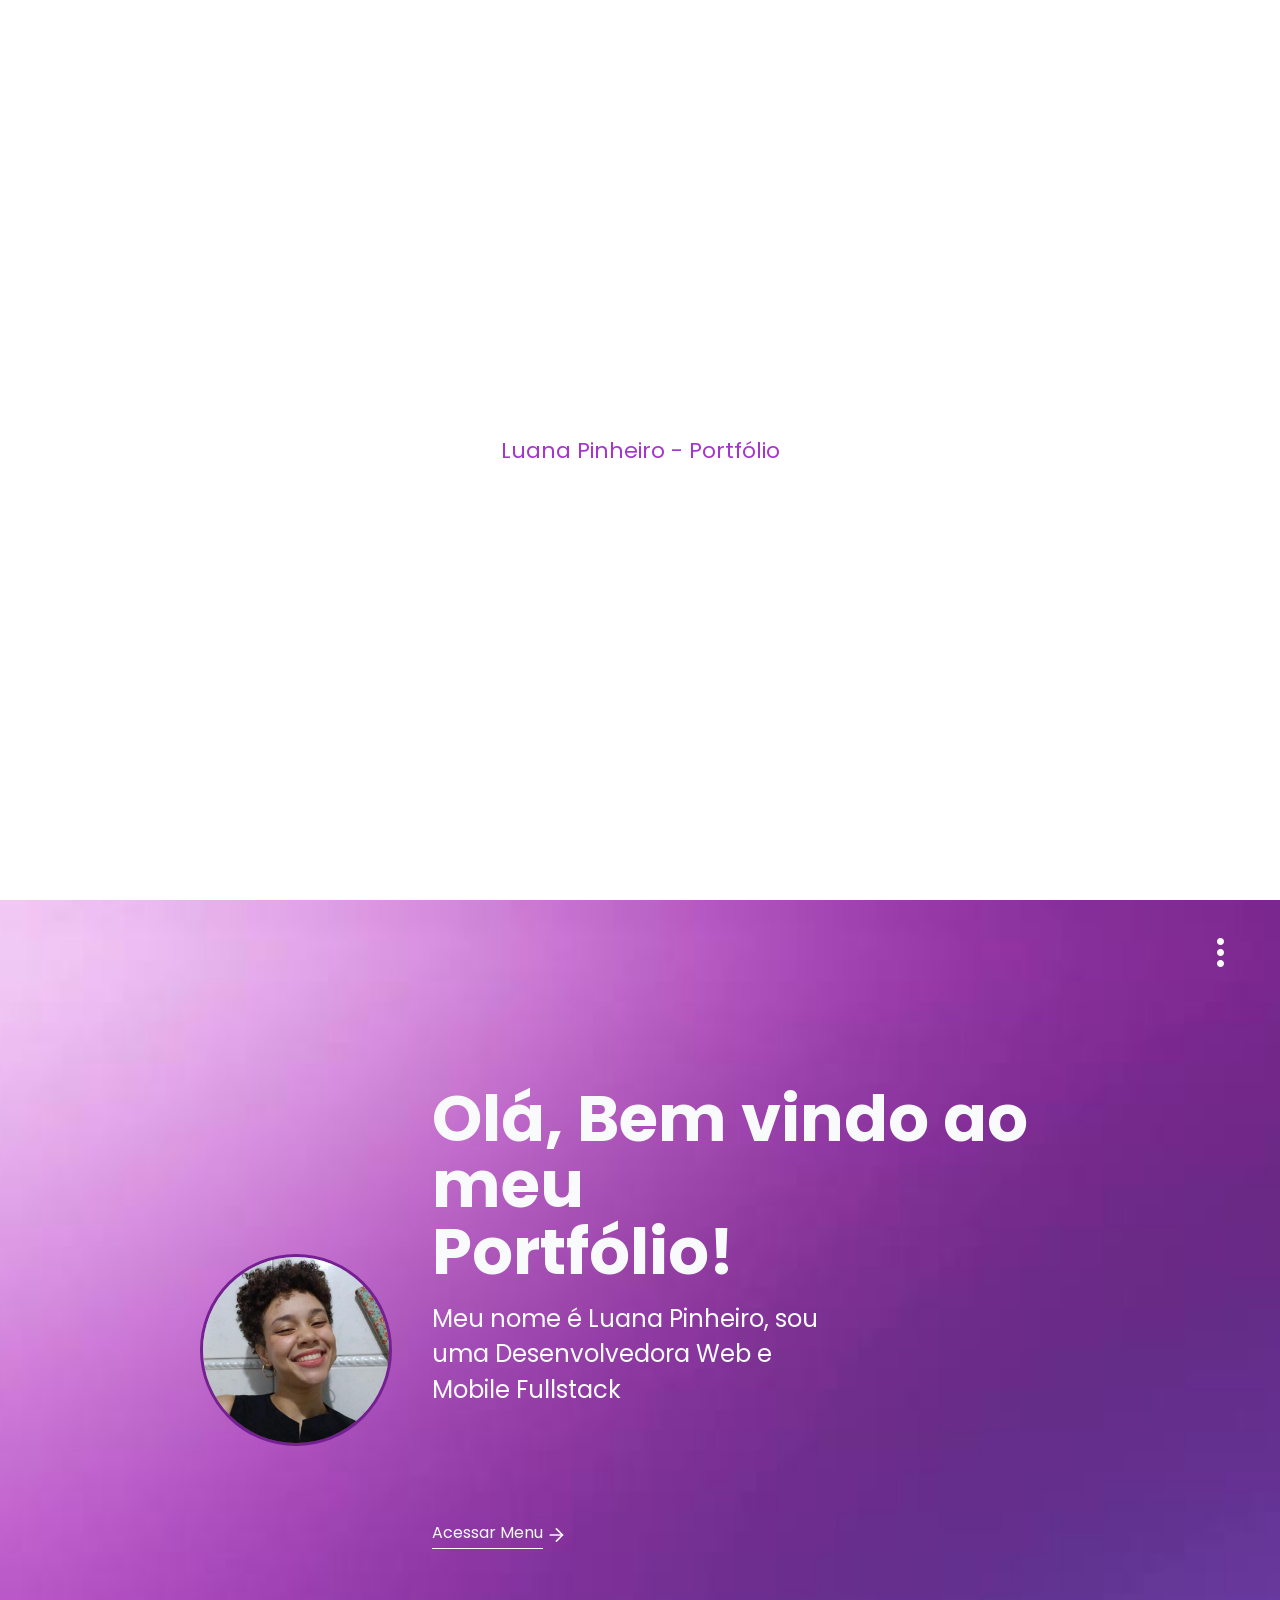
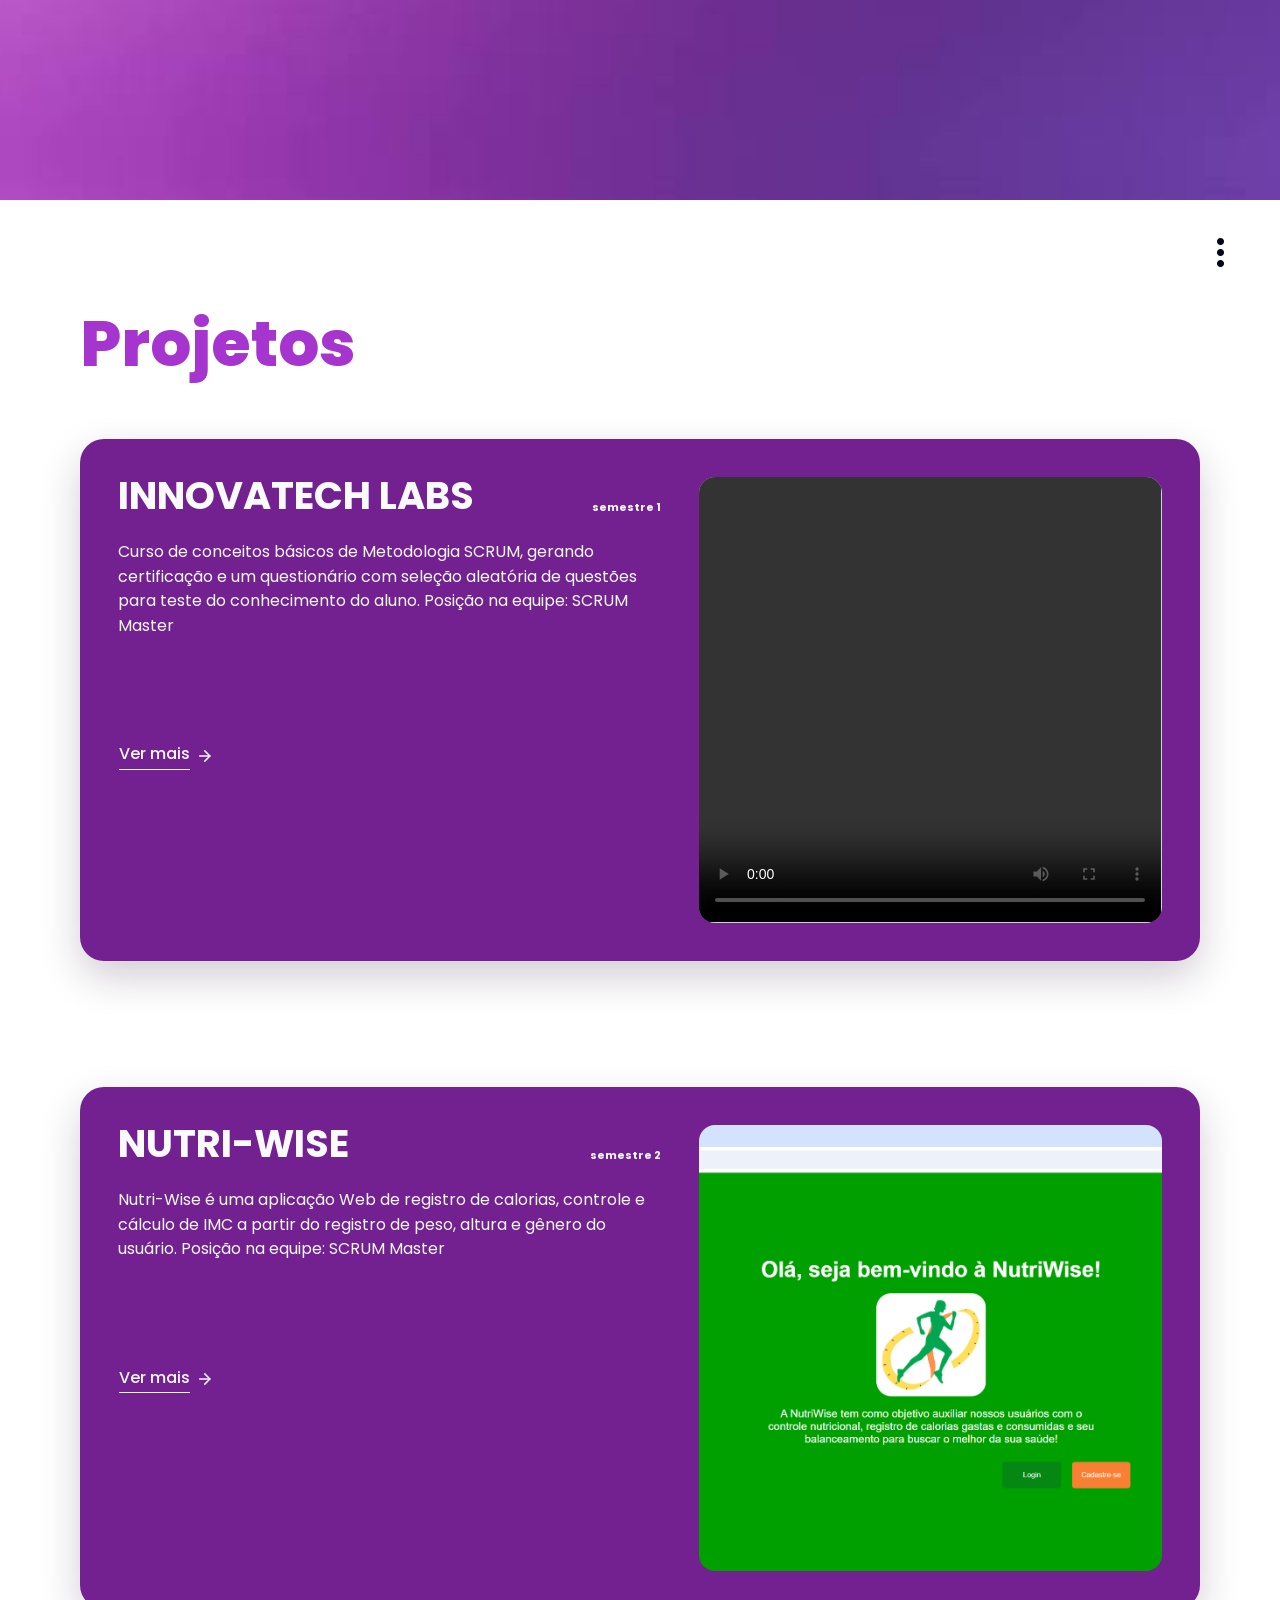
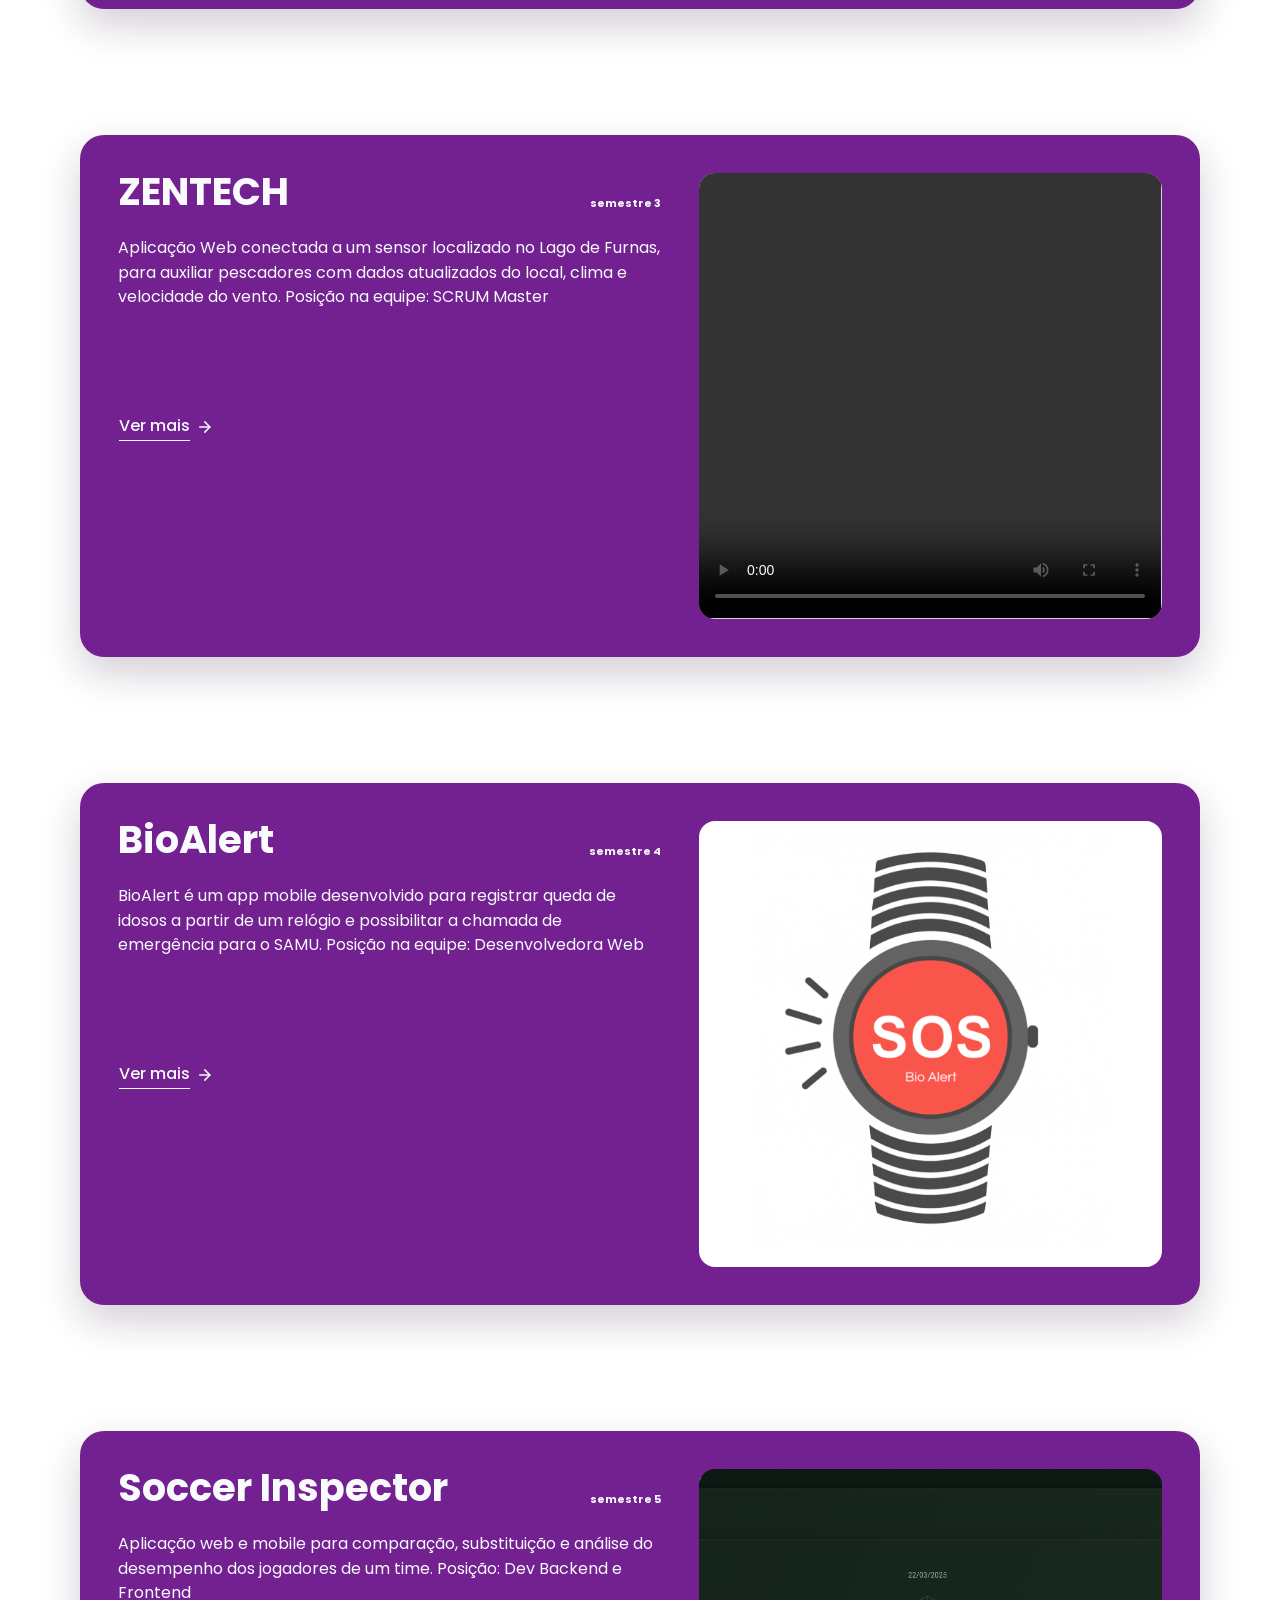
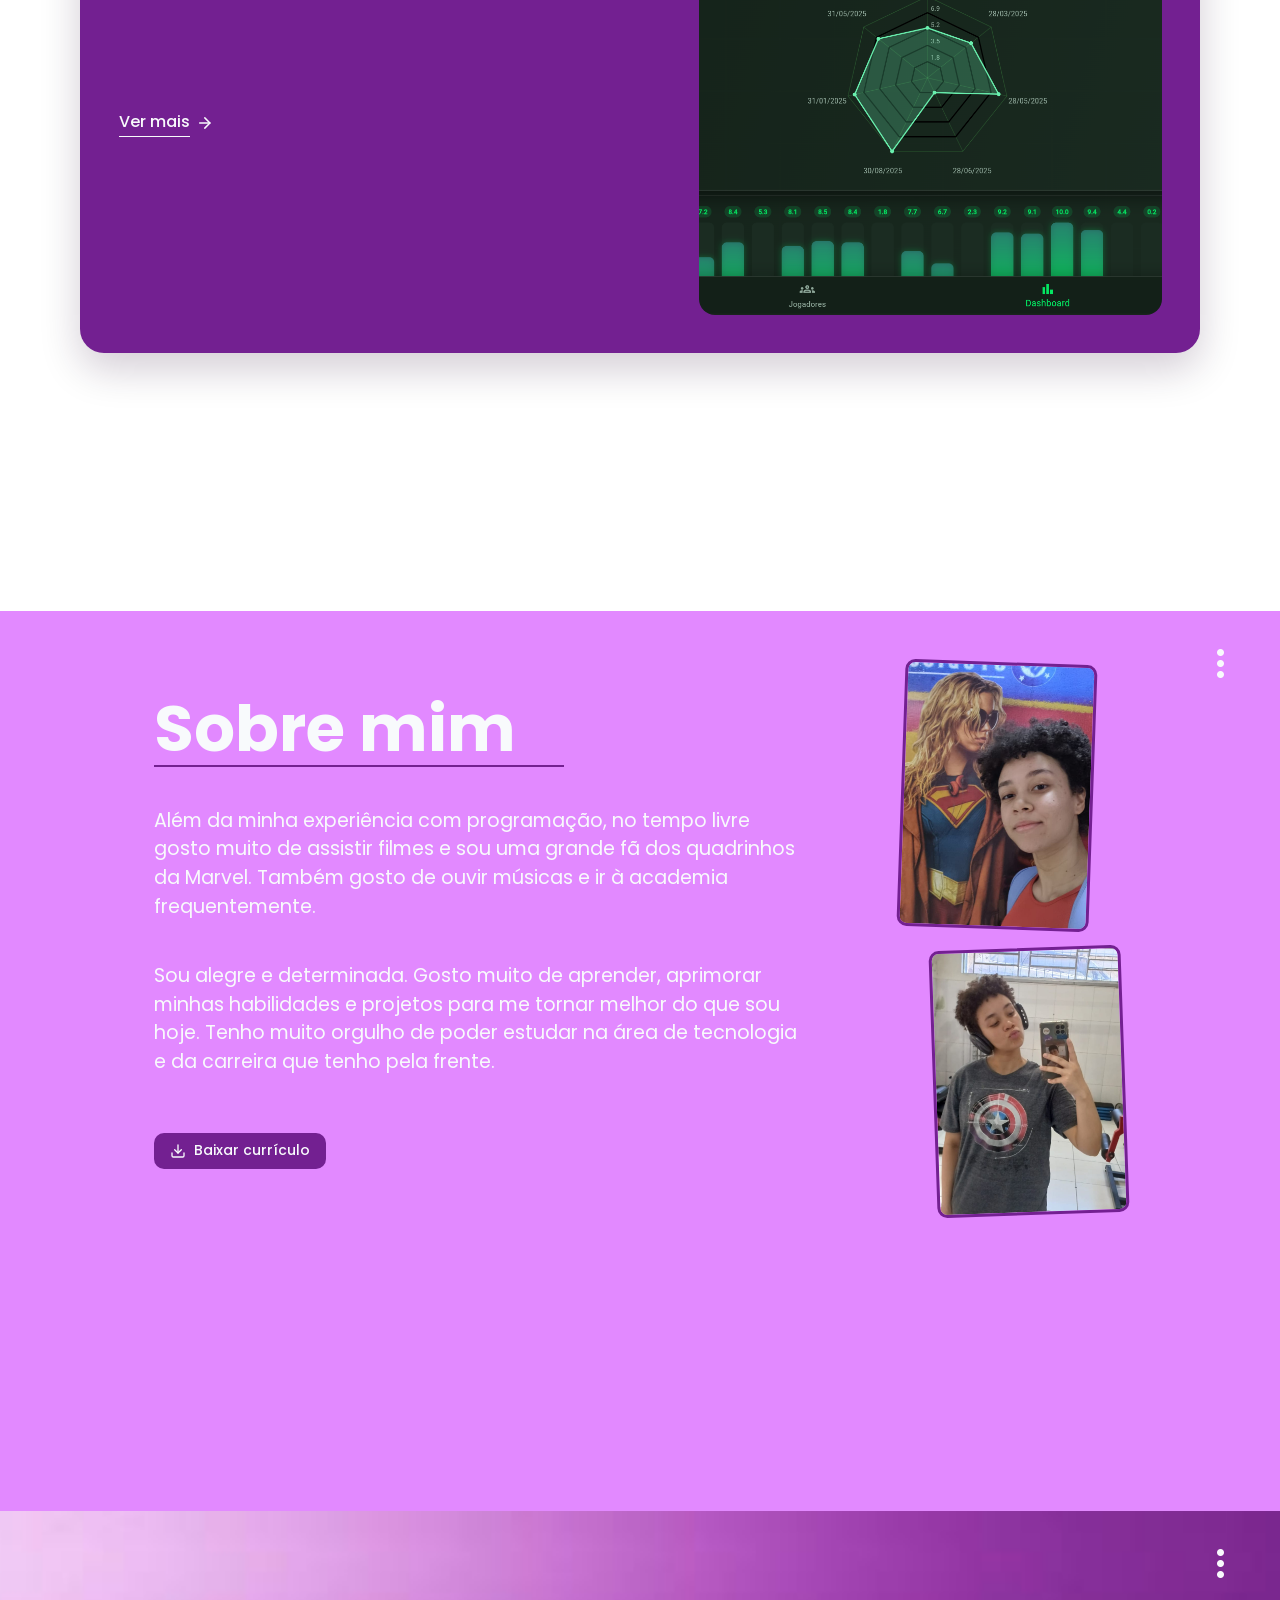
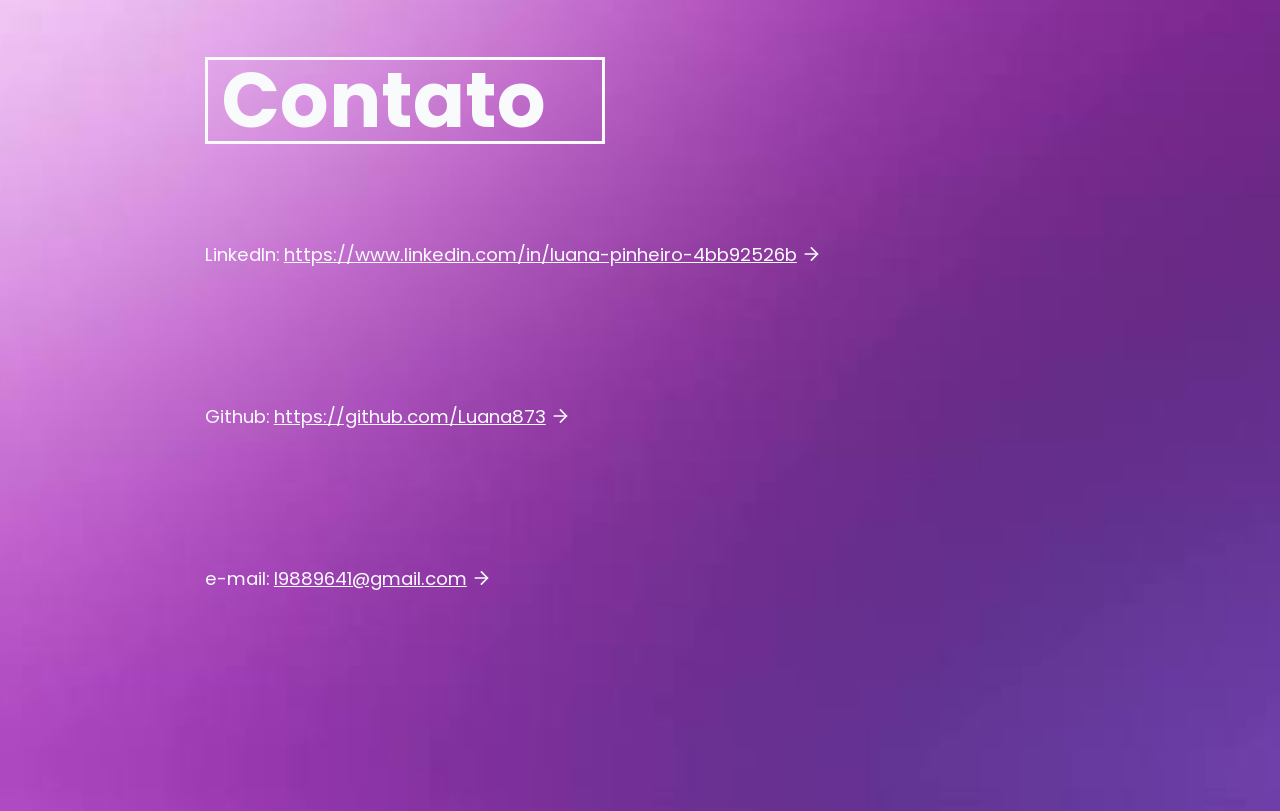
==== commit 56b1977f: "atualização do index.html" ====
--- a/docs/index.html
+++ b/docs/index.html
@@ -227,7 +227,7 @@
       <a class="resume-button" href="public/Luana_Pinheiro_CV_.pdf" target="_blank" rel="noreferrer"><svg aria-hidden="true"><use href="#i-download"/></svg> Baixar currículo</a>
     </div>
     <div class="photo-stack">
-      <img src="assets/me_and_supergirl.jpeg" alt="Luana em uma foto relacionada à Marvel" />
+      <img src="assets/supergirl.jpeg" alt="Luana em uma foto relacionada à Marvel" />
       <img src="assets/cap_tshirt.jpeg" alt="Luana usando camiseta" />
     </div>
   </section>
